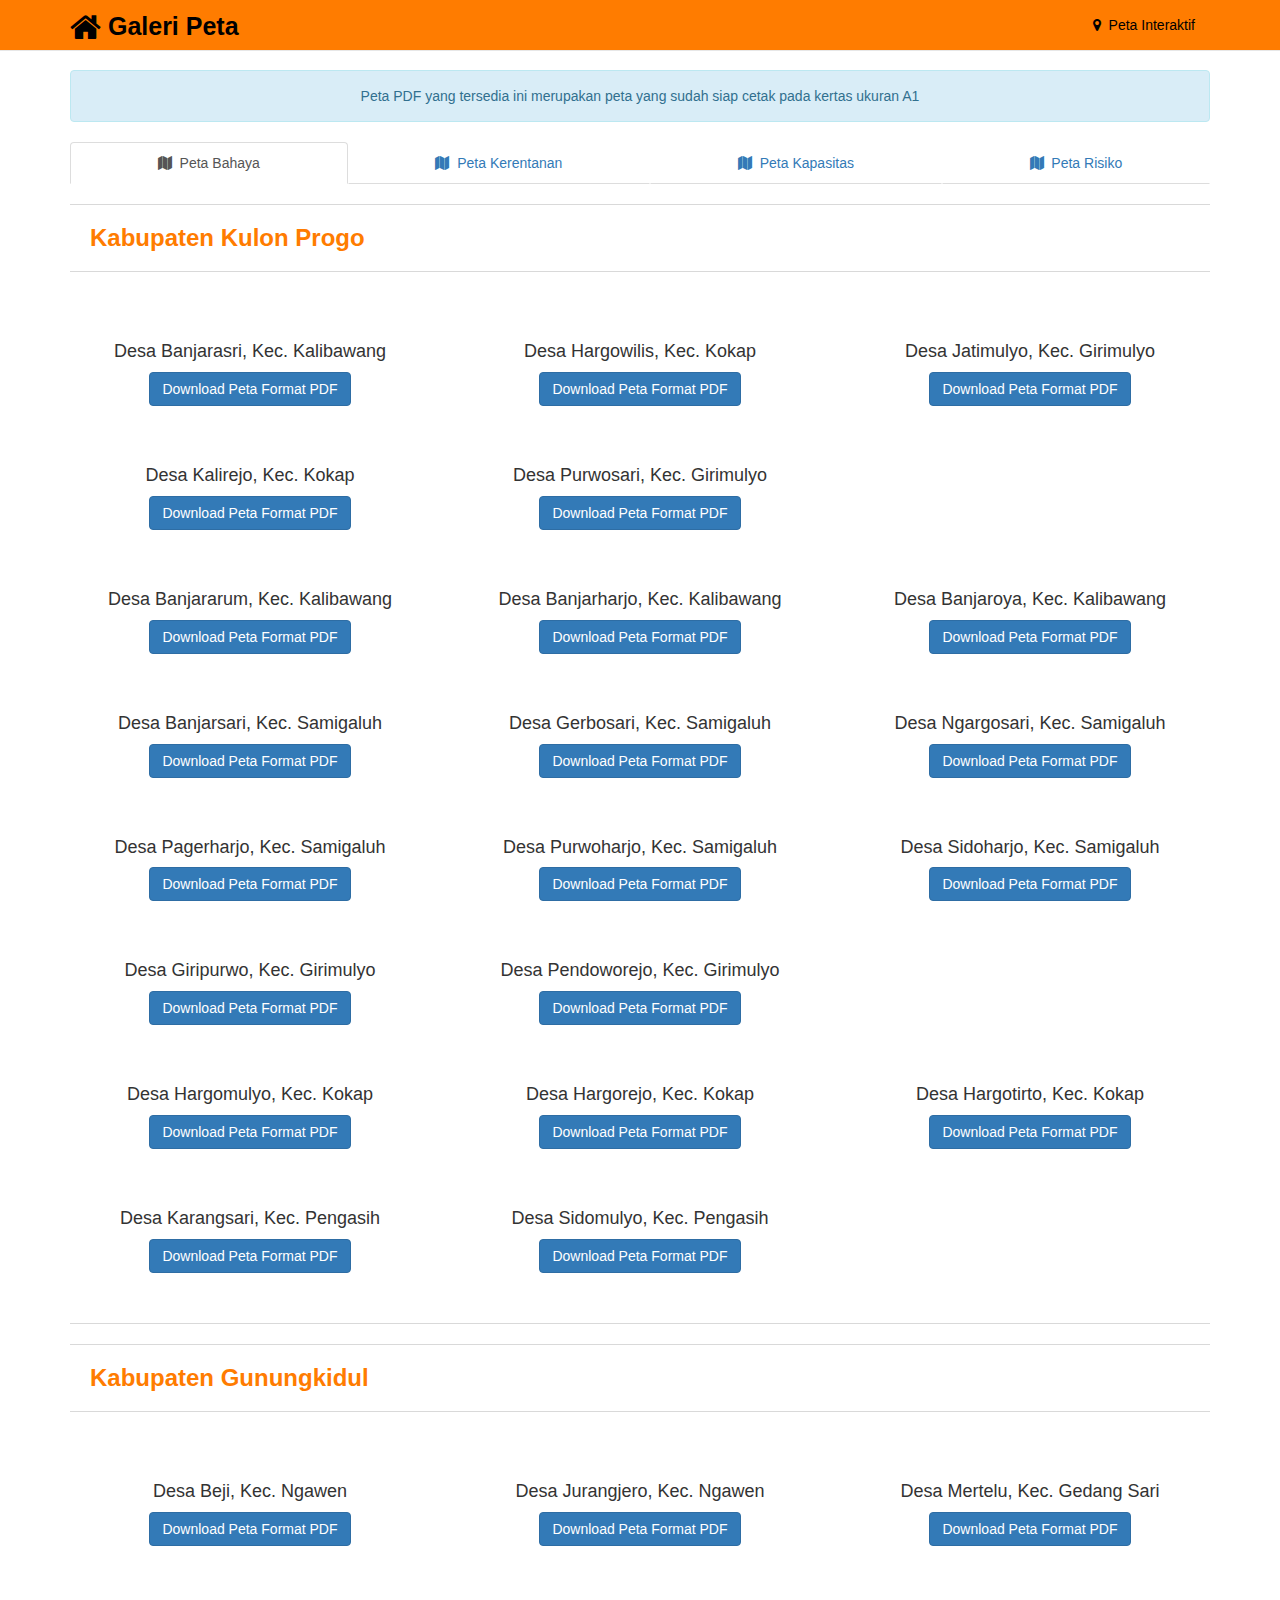
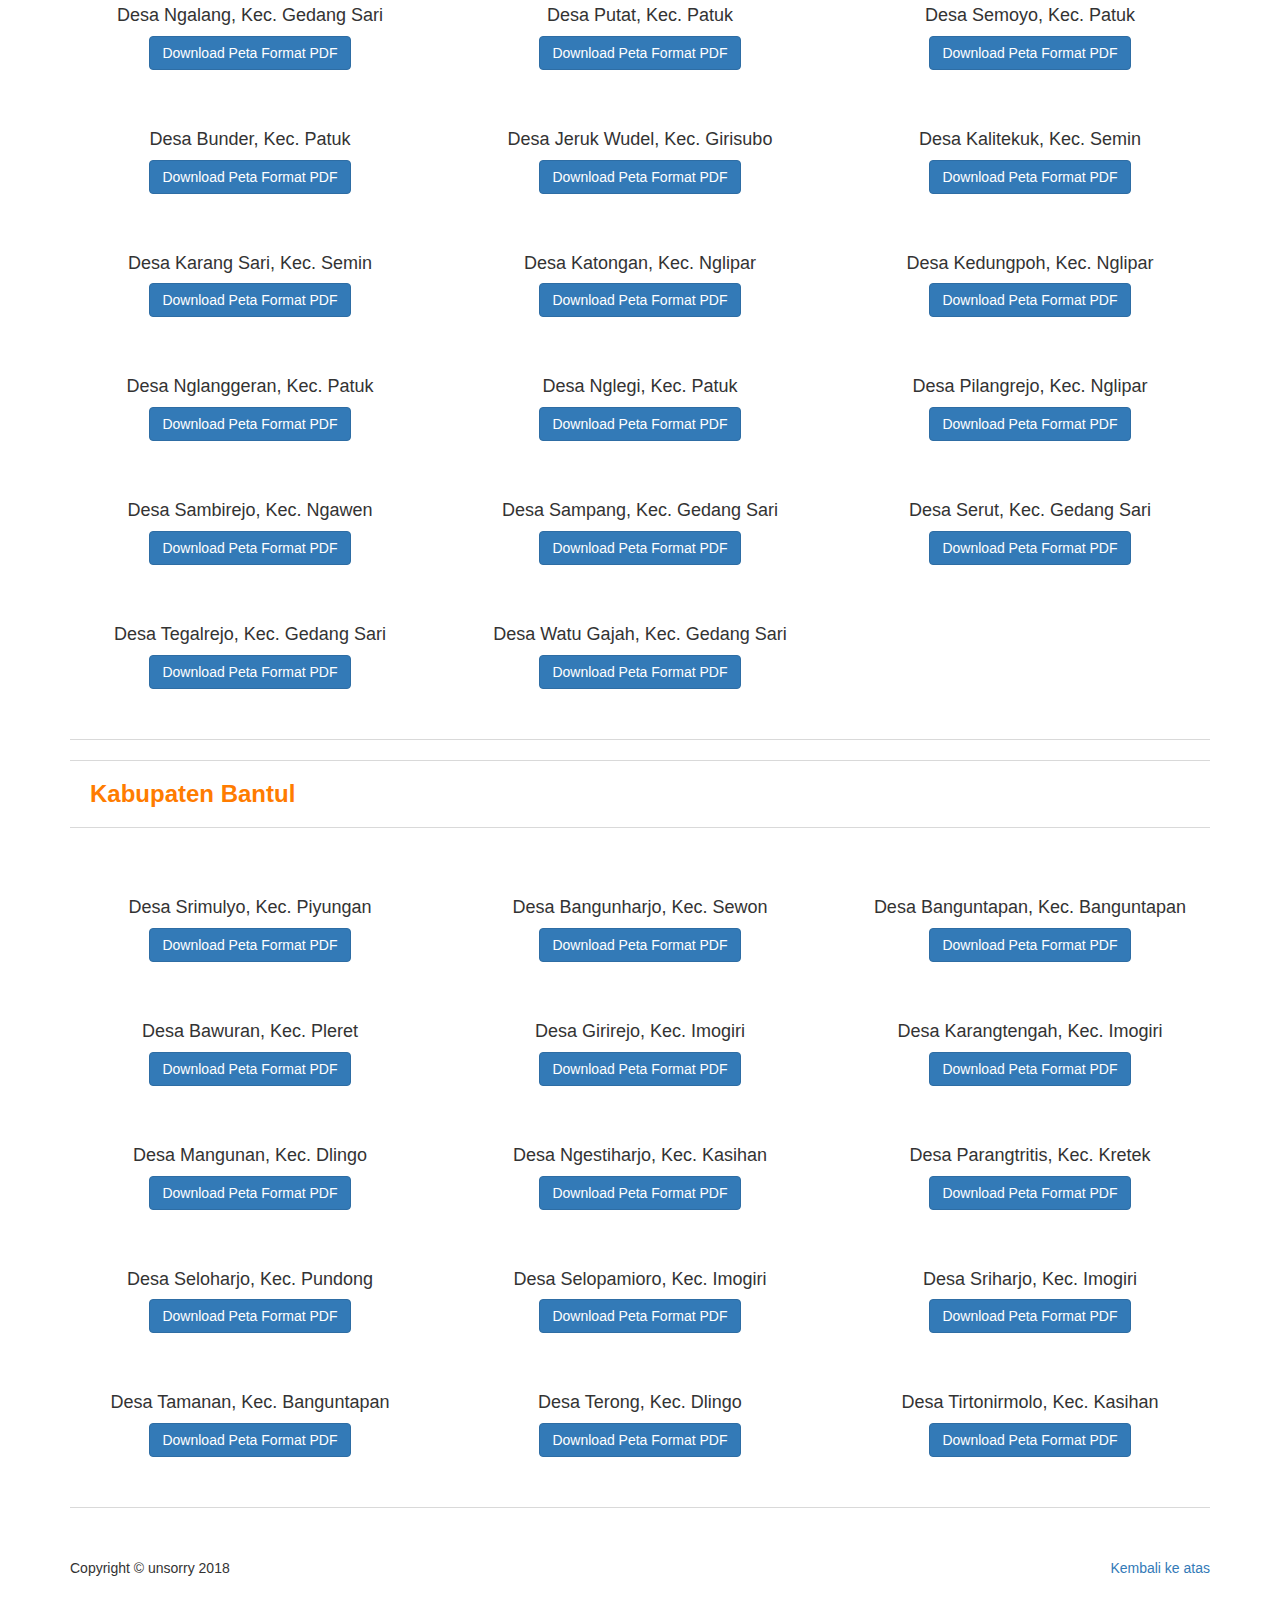
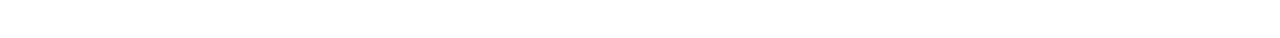
==== downloadpeta/index.html @ b8cd639b "Web Map Kajian Risiko Bencana (KRB) Tanah Longsor DIY" ====
<!DOCTYPE html>
<html lang="en">

<head>

    <meta charset="utf-8">
    <meta http-equiv="X-UA-Compatible" content="IE=edge">
    <meta name="viewport" content="width=device-width, initial-scale=1">
    <meta name="description" content="">
    <meta name="author" content="">

    <title>Kajian Risiko Bencana</title>

    <!-- Bootstrap Core CSS -->
    <link href="../assets/bootstrap/3.3.5/css/bootstrap.css" rel="stylesheet">

    <!-- Custom CSS -->
    <link href="css/3-col-portfolio.css" rel="stylesheet">
	<link rel="icon" type="image/x-icon" href="../assets/img/favbpbddiy.png">
	<link rel="stylesheet" href="https://maxcdn.bootstrapcdn.com/font-awesome/4.7.0/css/font-awesome.min.css">
	
	<!-- jQuery -->
    <script src="js/jquery.js"></script>
    <!-- Google Analytics -->
    <script src="../assets/js/gtag.js"></script>

</head>

<body>

    <!-- Navigation -->
    <div class="navbar navbar-default navbar-fixed-top" role="navigation">
        <div class="container">
            <!-- Brand and toggle get grouped for better mobile display -->
            <div class="navbar-header">
                <div class="navbar-icon-container">
                    <a href="#" class="navbar-icon pull-right visible-xs" id="nav-btn"><i class="fa fa-bars fa-lg black"></i></a>
                </div>
                <a class="navbar-brand" href="#" style="color: #000;"><i class="fa fa-home fa-lg black"></i> Galeri Peta</a>
            </div>
			<div class="navbar-collapse collapse navbar-right">
				<ul class="nav navbar-nav">
					<li><a href="../" data-toggle="collapse" data-target=".navbar-collapse.in" id="webgis-btn"><i class="fa fa-map-marker"></i>&nbsp;&nbsp;Peta Interaktif</a></li>
				</ul>
			</div>
        </div>
        <!-- /.container -->
    </div>

    <!-- Page Content -->
    <div class="container marketing">
        <div class="alert alert-info text-center">Peta PDF yang tersedia ini merupakan peta yang sudah siap cetak pada kertas ukuran A1</div>
    	<ul class="nav nav-tabs nav-justified" id="petaTabs">
            <li class="active"><a href="#petabahaya" data-toggle="tab"><i class="fa fa-map"></i>&nbsp;&nbsp;Peta Bahaya</a></li>
    		<li><a href="#petakerentanan" data-toggle="tab"><i class="fa fa-map"></i>&nbsp;&nbsp;Peta Kerentanan</a></li>
    		<li><a href="#petakapasitas" data-toggle="tab"><i class="fa fa-map"></i>&nbsp;&nbsp;Peta Kapasitas</a></li>
            <li><a href="#petarisiko" data-toggle="tab"><i class="fa fa-map"></i>&nbsp;&nbsp;Peta Risiko</a></li>
        </ul>
	<div class="tab-content" id="petaTabsContent">
      <!-- Halaman Download Peta Bahaya -->
      <div class="tab-pane fade active in" id="petabahaya">
		<hr>
		<div>
		<p><h3><b><font style="color:#ff7c00">&nbsp;&nbsp;&nbsp;Kabupaten Kulon Progo</font></b></h3></p>
		</div><hr><br>
        <!-- Projects Row 1 -->
        <div class="row">
            <div class="col-lg-4">
                <img class="img-square" src="https://krblongsordiy.000webhostapp.com/downloadpeta/bahaya/tumb/Bahaya-Longsor-Banjarasri-KP.jpg" alt="">
                <h4>Desa Banjarasri, Kec. Kalibawang</h4>
                <p><a class="btn btn-primary" href="https://krblongsordiy.000webhostapp.com/downloadpeta/bahaya/pdf/Bahaya-Longsor-Banjarasri-KP.pdf" download="Bahaya-Longsor-Banjarasri-KP.pdf" role="button" target="_blank">Download Peta Format PDF</a></p>
            </div>
            <div class="col-lg-4">
                <img class="img-square" src="https://krblongsordiy.000webhostapp.com/downloadpeta/bahaya/tumb/Bahaya-Longsor-Hargowilis-KP.jpg" alt="">
                <h4>Desa Hargowilis, Kec. Kokap</h4>
                <p><a class="btn btn-primary" href="https://krblongsordiy.000webhostapp.com/downloadpeta/bahaya/pdf/Bahaya-Longsor-Hargowilis-KP.pdf" download="Bahaya-Longsor-Hargowilis-KP.pdf" role="button" target="_blank">Download Peta Format PDF</a></p>
            </div>
            <div class="col-lg-4">
                <img class="img-square" src="https://krblongsordiy.000webhostapp.com/downloadpeta/bahaya/tumb/Bahaya-Longsor-Jatimulyo-KP.jpg" alt="">
                <h4>Desa Jatimulyo, Kec. Girimulyo</h4>
                <p><a class="btn btn-primary" href="https://krblongsordiy.000webhostapp.com/downloadpeta/bahaya/pdf/Bahaya-Longsor-Jatimulyo-KP.pdf" download="Bahaya-Longsor-Jatimulyo-KP.pdf" role="button" target="_blank">Download Peta Format PDF</a></p>
            </div>
        </div>
        <!-- /.row -->
        <!-- Projects Row 1 -->
        <div class="row">
            <div class="col-lg-4">
                <img class="img-square" src="https://krblongsordiy.000webhostapp.com/downloadpeta/bahaya/tumb/Bahaya-Longsor-Kalirejo-KP.jpg" alt="">
                <h4>Desa Kalirejo, Kec. Kokap</h4>
                <p><a class="btn btn-primary" href="https://krblongsordiy.000webhostapp.com/downloadpeta/bahaya/pdf/Bahaya-Longsor-Kalirejo-KP.pdf" download="Bahaya-Longsor-Kalirejo-KP.pdf" role="button" target="_blank">Download Peta Format PDF</a></p>
            </div>
            <div class="col-lg-4">
                <img class="img-square" src="https://krblongsordiy.000webhostapp.com/downloadpeta/bahaya/tumb/Bahaya-Longsor-Purwosari-KP.jpg" alt="">
                <h4>Desa Purwosari, Kec. Girimulyo</h4>
                <p><a class="btn btn-primary" href="https://krblongsordiy.000webhostapp.com/downloadpeta/bahaya/pdf/Bahaya-Longsor-Purwosari-KP.pdf" download="Bahaya-Longsor-Purwosari-KP.pdf" role="button" target="_blank">Download Peta Format PDF</a></p>
            </div>
        </div>
        <!-- /.row -->
        <!-- Projects Row 1 -->
        <div class="row">
            <div class="col-lg-4">
                <img class="img-square" src="https://krblongsordiy.000webhostapp.com/downloadpeta/bahaya/tumb/Bahaya-Longsor-Banjararum-KP.jpg" alt="">
                <h4>Desa Banjararum, Kec. Kalibawang</h4>
                <p><a class="btn btn-primary" href="https://krblongsordiy.000webhostapp.com/downloadpeta/bahaya/pdf/Bahaya-Longsor-Banjararum-KP.pdf" download="Bahaya-Longsor-Banjararum-KP.pdf" role="button" target="_blank">Download Peta Format PDF</a></p>
            </div>
            <div class="col-lg-4">
                <img class="img-square" src="https://krblongsordiy.000webhostapp.com/downloadpeta/bahaya/tumb/Bahaya-Longsor-Banjarharjo-KP.jpg" alt="">
                <h4>Desa Banjarharjo, Kec. Kalibawang</h4>
                <p><a class="btn btn-primary" href="https://krblongsordiy.000webhostapp.com/downloadpeta/bahaya/pdf/Bahaya-Longsor-Banjarharjo-KP.pdf" download="Bahaya-Longsor-Banjarharjo-KP.pdf" role="button" target="_blank">Download Peta Format PDF</a></p>
            </div>
            <div class="col-lg-4">
                <img class="img-square" src="https://krblongsordiy.000webhostapp.com/downloadpeta/bahaya/tumb/Bahaya-Longsor-Banjaroya-KP.jpg" alt="">
                <h4>Desa Banjaroya, Kec. Kalibawang</h4>
                <p><a class="btn btn-primary" href="https://krblongsordiy.000webhostapp.com/downloadpeta/bahaya/pdf/Bahaya-Longsor-Banjaroya-KP.pdf" download="Bahaya-Longsor-Banjaroya-KP.pdf" role="button" target="_blank">Download Peta Format PDF</a></p>
            </div>
        </div>
        <!-- /.row -->

        <!-- Projects Row 2 -->
        <div class="row">
            <div class="col-lg-4">
                <img class="img-square" src="https://krblongsordiy.000webhostapp.com/downloadpeta/bahaya/tumb/Bahaya-Longsor-Banjarsari-KP.jpg" alt="">
                <h4>Desa Banjarsari, Kec. Samigaluh</h4>
                <p><a class="btn btn-primary" href="https://krblongsordiy.000webhostapp.com/downloadpeta/bahaya/pdf/Bahaya-Longsor-Banjarsari-KP.pdf" download="Bahaya-Longsor-Banjarsari-KP.pdf" role="button" target="_blank">Download Peta Format PDF</a></p>
            </div>
            <div class="col-lg-4">
                <img class="img-square" src="https://krblongsordiy.000webhostapp.com/downloadpeta/bahaya/tumb/Bahaya-Longsor-Gerbosari-KP.jpg" alt="">
                <h4>Desa Gerbosari, Kec. Samigaluh</h4>
                <p><a class="btn btn-primary" href="https://krblongsordiy.000webhostapp.com/downloadpeta/bahaya/pdf/Bahaya-Longsor-Gerbosari-KP.pdf" download="Bahaya-Longsor-Gerbosari-KP.pdf" role="button" target="_blank">Download Peta Format PDF</a></p>
            </div>
            <div class="col-lg-4">
                <img class="img-square" src="https://krblongsordiy.000webhostapp.com/downloadpeta/bahaya/tumb/Bahaya-Longsor-Ngargosari-KP.jpg" alt="">
                <h4>Desa Ngargosari, Kec. Samigaluh</h4>
                <p><a class="btn btn-primary" href="https://krblongsordiy.000webhostapp.com/downloadpeta/bahaya/pdf/Bahaya-Longsor-Ngargosari-KP.pdf" download="Bahaya-Longsor-Ngargosari-KP.pdf" role="button" target="_blank">Download Peta Format PDF</a></p>
            </div>
        </div>

        <!-- Projects Row 3 -->
        <div class="row">
            <div class="col-lg-4">
                <img class="img-square" src="https://krblongsordiy.000webhostapp.com/downloadpeta/bahaya/tumb/Bahaya-Longsor-Pagerharjo-KP.jpg" alt="">
                <h4>Desa Pagerharjo, Kec. Samigaluh</h4>
                <p><a class="btn btn-primary" href="https://krblongsordiy.000webhostapp.com/downloadpeta/bahaya/pdf/Bahaya-Longsor-Pagerharjo-KP.pdf" download="Bahaya-Longsor-Pagerharjo-KP.pdf" role="button" target="_blank">Download Peta Format PDF</a></p>
            </div>
			<div class="col-lg-4">
                <img class="img-square" src="https://krblongsordiy.000webhostapp.com/downloadpeta/bahaya/tumb/Bahaya-Longsor-Purwoharjo-KP.jpg" alt="">
                <h4>Desa Purwoharjo, Kec. Samigaluh</h4>
                <p><a class="btn btn-primary" href="https://krblongsordiy.000webhostapp.com/downloadpeta/bahaya/pdf/Bahaya-Longsor-Purwoharjo-KP.pdf" download="Bahaya-Longsor-Purwoharjo-KP.pdf" role="button" target="_blank">Download Peta Format PDF</a></p>
            </div>
			<div class="col-lg-4">
                <img class="img-square" src="https://krblongsordiy.000webhostapp.com/downloadpeta/bahaya/tumb/Bahaya-Longsor-Sidoharjo-KP.jpg" alt="">
                <h4>Desa Sidoharjo, Kec. Samigaluh</h4>
                <p><a class="btn btn-primary" href="https://krblongsordiy.000webhostapp.com/downloadpeta/bahaya/pdf/Bahaya-Longsor-Sidoharjo-KP.pdf" download="Bahaya-Longsor-Sidoharjo-KP.pdf" role="button" target="_blank">Download Peta Format PDF</a></p>
            </div>
        </div>
        <!-- /.row -->
		
		<!-- Projects Row 4 -->
        <div class="row">
            <div class="col-lg-4">
                <img class="img-square" src="https://krblongsordiy.000webhostapp.com/downloadpeta/bahaya/tumb/Bahaya-Longsor-Giripurwo-KP.jpg" alt="">
                <h4>Desa Giripurwo, Kec. Girimulyo</h4>
                <p><a class="btn btn-primary" href="https://krblongsordiy.000webhostapp.com/downloadpeta/bahaya/pdf/Bahaya-Longsor-Giripurwo-KP.pdf" download="Bahaya-Longsor-Giripurwo-KP.pdf" role="button" target="_blank">Download Peta Format PDF</a></p>
            </div>
			<div class="col-lg-4">
                <img class="img-square" src="https://krblongsordiy.000webhostapp.com/downloadpeta/bahaya/tumb/Bahaya-Longsor-Pendoworejo-KP.jpg" alt="">
                <h4>Desa Pendoworejo, Kec. Girimulyo</h4>
                <p><a class="btn btn-primary" href="https://krblongsordiy.000webhostapp.com/downloadpeta/bahaya/pdf/Bahaya-Longsor-Pendoworejo-KP.pdf" download="Bahaya-Longsor-Pendoworejo-KP.pdf" role="button" target="_blank">Download Peta Format PDF</a></p>
            </div>
        </div>
        <!-- /.row -->

        <!-- Projects Row 3 -->
        <div class="row">
            <div class="col-lg-4">
                <img class="img-square" src="https://krblongsordiy.000webhostapp.com/downloadpeta/bahaya/tumb/Bahaya-Longsor-Hargomulyo-KP.jpg" alt="">
                <h4>Desa Hargomulyo, Kec. Kokap</h4>
                <p><a class="btn btn-primary" href="https://krblongsordiy.000webhostapp.com/downloadpeta/bahaya/pdf/Bahaya-Longsor-Hargomulyo-KP.pdf" download="Bahaya-Longsor-Hargomulyo-KP.pdf" role="button" target="_blank">Download Peta Format PDF</a></p>
            </div>
            <div class="col-lg-4">
                <img class="img-square" src="https://krblongsordiy.000webhostapp.com/downloadpeta/bahaya/tumb/Bahaya-Longsor-Hargorejo-KP.jpg" alt="">
                <h4>Desa Hargorejo, Kec. Kokap</h4>
                <p><a class="btn btn-primary" href="https://krblongsordiy.000webhostapp.com/downloadpeta/bahaya/pdf/Bahaya-Longsor-Hargorejo-KP.pdf" download="Bahaya-Longsor-Hargorejo-KP.pdf" role="button" target="_blank">Download Peta Format PDF</a></p>
            </div>
            <div class="col-lg-4">
                <img class="img-square" src="https://krblongsordiy.000webhostapp.com/downloadpeta/bahaya/tumb/Bahaya-Longsor-Hargotirto-KP.jpg" alt="">
                <h4>Desa Hargotirto, Kec. Kokap</h4>
                <p><a class="btn btn-primary" href="https://krblongsordiy.000webhostapp.com/downloadpeta/bahaya/pdf/Bahaya-Longsor-Hargotirto-KP.pdf" download="Bahaya-Longsor-Hargotirto-KP.pdf" role="button" target="_blank">Download Peta Format PDF</a></p>
            </div>
        </div>
        <!-- /.row -->

        <!-- Projects Row 3 -->
        <div class="row">
            <div class="col-lg-4">
                <img class="img-square" src="https://krblongsordiy.000webhostapp.com/downloadpeta/bahaya/tumb/Bahaya-Longsor-Karangsari-KP.jpg" alt="">
                <h4>Desa Karangsari, Kec. Pengasih</h4>
                <p><a class="btn btn-primary" href="https://krblongsordiy.000webhostapp.com/downloadpeta/bahaya/pdf/Bahaya-Longsor-Karangsari-KP.pdf" download="Bahaya-Longsor-Karangsari-KP.pdf" role="button" target="_blank">Download Peta Format PDF</a></p>
            </div>
            <div class="col-lg-4">
                <img class="img-square" src="https://krblongsordiy.000webhostapp.com/downloadpeta/bahaya/tumb/Bahaya-Longsor-Sidomulyo-KP.jpg" alt="">
                <h4>Desa Sidomulyo, Kec. Pengasih</h4>
                <p><a class="btn btn-primary" href="https://krblongsordiy.000webhostapp.com/downloadpeta/bahaya/pdf/Bahaya-Longsor-Sidomulyo-KP.pdf" download="Bahaya-Longsor-Sidomulyo-KP.pdf" role="button" target="_blank">Download Peta Format PDF</a></p>
            </div>
        </div>
        <!-- /.row -->

		<hr><hr>
		<div>
		<p><h3><b><font style="color:#ff7c00">&nbsp;&nbsp;&nbsp;Kabupaten Gunungkidul</font></b></h3></p>
		</div><hr><br>
		<!-- Projects Row 1 -->
        <div class="row">
            <div class="col-lg-4">
                <img class="img-square" src="https://krblongsordiy.000webhostapp.com/downloadpeta/bahaya/tumb/Bahaya-Longsor-Beji-GK.jpg" alt="">
                <h4>Desa Beji, Kec. Ngawen</h4>
                <p><a class="btn btn-primary" href="https://krblongsordiy.000webhostapp.com/downloadpeta/bahaya/pdf/Bahaya-Longsor-Beji-GK.pdf" download="Bahaya-Longsor-Beji-GK.pdf" role="button" target="_blank">Download Peta Format PDF</a></p>
            </div>
			<div class="col-lg-4">
                <img class="img-square" src="https://krblongsordiy.000webhostapp.com/downloadpeta/bahaya/tumb/Bahaya-Longsor-Jurangjero-GK.jpg" alt="">
                <h4>Desa Jurangjero, Kec. Ngawen</h4>
                <p><a class="btn btn-primary" href="https://krblongsordiy.000webhostapp.com/downloadpeta/bahaya/pdf/Bahaya-Longsor-Jurangjero-GK.pdf" download="Bahaya-Longsor-Jurangjero-GK.pdf" role="button" target="_blank">Download Peta Format PDF</a></p>
            </div>
            <div class="col-lg-4">
                <img class="img-square" src="https://krblongsordiy.000webhostapp.com/downloadpeta/bahaya/tumb/Bahaya-Longsor-Mertelu-GK.jpg" alt="">
                <h4>Desa Mertelu, Kec. Gedang Sari</h4>
                <p><a class="btn btn-primary" href="https://krblongsordiy.000webhostapp.com/downloadpeta/bahaya/pdf/Bahaya-Longsor-Mertelu-GK.pdf" download="Bahaya-Longsor-Mertelu-GK.pdf" role="button" target="_blank">Download Peta Format PDF</a></p>
            </div>
        </div>
        <!-- /.row -->
		
		<!-- Projects Row 2 -->
        <div class="row">
            <div class="col-lg-4">
                <img class="img-square" src="https://krblongsordiy.000webhostapp.com/downloadpeta/bahaya/tumb/Bahaya-Longsor-Ngalang-GK.jpg" alt="">
                <h4>Desa Ngalang, Kec. Gedang Sari</h4>
                <p><a class="btn btn-primary" href="https://krblongsordiy.000webhostapp.com/downloadpeta/bahaya/pdf/Bahaya-Longsor-Ngalang-GK.pdf" download="Bahaya-Longsor-Ngalang-GK.pdf" role="button" target="_blank">Download Peta Format PDF</a></p>
            </div>
			<div class="col-lg-4">
                <img class="img-square" src="https://krblongsordiy.000webhostapp.com/downloadpeta/bahaya/tumb/Bahaya-Longsor-Putat-GK.jpg" alt="">
                <h4>Desa Putat, Kec. Patuk</h4>
                <p><a class="btn btn-primary" href="https://krblongsordiy.000webhostapp.com/downloadpeta/bahaya/pdf/Bahaya-Longsor-Putat-GK.pdf" download="Bahaya-Longsor-Putat-GK.pdf" role="button" target="_blank">Download Peta Format PDF</a></p>
            </div>
            <div class="col-lg-4">
                <img class="img-square" src="https://krblongsordiy.000webhostapp.com/downloadpeta/bahaya/tumb/Bahaya-Longsor-Semoyo-GK.jpg" alt="">
                <h4>Desa Semoyo, Kec. Patuk</h4>
                <p><a class="btn btn-primary" href="https://krblongsordiy.000webhostapp.com/downloadpeta/bahaya/pdf/Bahaya-Longsor-Semoyo-GK.pdf" download="Bahaya-Longsor-Semoyo-GK.pdf" role="button" target="_blank">Download Peta Format PDF</a></p>
            </div>
        </div>
        <!-- /.row -->

        <!-- Projects Row 2 -->
        <div class="row">
            <div class="col-lg-4">
                <img class="img-square" src="https://krblongsordiy.000webhostapp.com/downloadpeta/bahaya/tumb/Bahaya-Longsor-Bunder-GK.jpg" alt="">
                <h4>Desa Bunder, Kec. Patuk</h4>
                <p><a class="btn btn-primary" href="https://krblongsordiy.000webhostapp.com/downloadpeta/bahaya/pdf/Bahaya-Longsor-Bunder-GK.pdf" download="Bahaya-Longsor-Bunder-GK.pdf" role="button" target="_blank">Download Peta Format PDF</a></p>
            </div>
            <div class="col-lg-4">
                <img class="img-square" src="https://krblongsordiy.000webhostapp.com/downloadpeta/bahaya/tumb/Bahaya-Longsor-Jeruk-Wudel-GK.jpg" alt="">
                <h4>Desa Jeruk Wudel, Kec. Girisubo</h4>
                <p><a class="btn btn-primary" href="https://krblongsordiy.000webhostapp.com/downloadpeta/bahaya/pdf/Bahaya-Longsor-Jeruk-Wudel-GK.pdf" download="Bahaya-Longsor-Jeruk-Wudel-GK.pdf" role="button" target="_blank">Download Peta Format PDF</a></p>
            </div>
            <div class="col-lg-4">
                <img class="img-square" src="https://krblongsordiy.000webhostapp.com/downloadpeta/bahaya/tumb/Bahaya-Longsor-Kalitekuk-GK.jpg" alt="">
                <h4>Desa Kalitekuk, Kec. Semin</h4>
                <p><a class="btn btn-primary" href="https://krblongsordiy.000webhostapp.com/downloadpeta/bahaya/pdf/Bahaya-Longsor-Kalitekuk-GK.pdf" download="Bahaya-Longsor-Kalitekuk-GK.pdf" role="button" target="_blank">Download Peta Format PDF</a></p>
            </div>
        </div>
        <!-- /.row -->
        <!-- Projects Row 2 -->
        <div class="row">
            <div class="col-lg-4">
                <img class="img-square" src="https://krblongsordiy.000webhostapp.com/downloadpeta/bahaya/tumb/Bahaya-Longsor-Karang-Sari-GK.jpg" alt="">
                <h4>Desa Karang Sari, Kec. Semin</h4>
                <p><a class="btn btn-primary" href="https://krblongsordiy.000webhostapp.com/downloadpeta/bahaya/pdf/Bahaya-Longsor-Karang-Sari-GK.pdf" download="Bahaya-Longsor-Karang-Sari-GK.pdf" role="button" target="_blank">Download Peta Format PDF</a></p>
            </div>
            <div class="col-lg-4">
                <img class="img-square" src="https://krblongsordiy.000webhostapp.com/downloadpeta/bahaya/tumb/Bahaya-Longsor-Katongan-GK.jpg" alt="">
                <h4>Desa Katongan, Kec. Nglipar</h4>
                <p><a class="btn btn-primary" href="https://krblongsordiy.000webhostapp.com/downloadpeta/bahaya/pdf/Bahaya-Longsor-Katongan-GK.pdf" download="Bahaya-Longsor-Katongan-GK.pdf" role="button" target="_blank">Download Peta Format PDF</a></p>
            </div>
            <div class="col-lg-4">
                <img class="img-square" src="https://krblongsordiy.000webhostapp.com/downloadpeta/bahaya/tumb/Bahaya-Longsor-Kedungpoh-GK.jpg" alt="">
                <h4>Desa Kedungpoh, Kec. Nglipar</h4>
                <p><a class="btn btn-primary" href="https://krblongsordiy.000webhostapp.com/downloadpeta/bahaya/pdf/Bahaya-Longsor-Kedungpoh-GK.pdf" download="Bahaya-Longsor-Kedungpoh-GK.pdf" role="button" target="_blank">Download Peta Format PDF</a></p>
            </div>
        </div>
        <!-- /.row -->
        <!-- Projects Row 2 -->
        <div class="row">
            <div class="col-lg-4">
                <img class="img-square" src="https://krblongsordiy.000webhostapp.com/downloadpeta/bahaya/tumb/Bahaya-Longsor-Nglanggeran-GK.jpg" alt="">
                <h4>Desa Nglanggeran, Kec. Patuk</h4>
                <p><a class="btn btn-primary" href="https://krblongsordiy.000webhostapp.com/downloadpeta/bahaya/pdf/Bahaya-Longsor-Nglanggeran-GK.pdf" download="Bahaya-Longsor-Nglanggeran-GK.pdf" role="button" target="_blank">Download Peta Format PDF</a></p>
            </div>
            <div class="col-lg-4">
                <img class="img-square" src="https://krblongsordiy.000webhostapp.com/downloadpeta/bahaya/tumb/Bahaya-Longsor-Nglegi-GK.jpg" alt="">
                <h4>Desa Nglegi, Kec. Patuk</h4>
                <p><a class="btn btn-primary" href="https://krblongsordiy.000webhostapp.com/downloadpeta/bahaya/pdf/Bahaya-Longsor-Nglegi-GK.pdf" download="Bahaya-Longsor-Nglegi-GK.pdf" role="button" target="_blank">Download Peta Format PDF</a></p>
            </div>
            <div class="col-lg-4">
                <img class="img-square" src="https://krblongsordiy.000webhostapp.com/downloadpeta/bahaya/tumb/Bahaya-Longsor-Pilangrejo-GK.jpg" alt="">
                <h4>Desa Pilangrejo, Kec. Nglipar</h4>
                <p><a class="btn btn-primary" href="https://krblongsordiy.000webhostapp.com/downloadpeta/bahaya/pdf/Bahaya-Longsor-Pilangrejo-GK.pdf" download="Bahaya-Longsor-Pilangrejo-GK.pdf" role="button" target="_blank">Download Peta Format PDF</a></p>
            </div>
        </div>
        <!-- /.row -->
        <!-- Projects Row 2 -->
        <div class="row">
            <div class="col-lg-4">
                <img class="img-square" src="https://krblongsordiy.000webhostapp.com/downloadpeta/bahaya/tumb/Bahaya-Longsor-Sambirejo-GK.jpg" alt="">
                <h4>Desa Sambirejo, Kec. Ngawen</h4>
                <p><a class="btn btn-primary" href="https://krblongsordiy.000webhostapp.com/downloadpeta/bahaya/pdf/Bahaya-Longsor-Sambirejo-GK.pdf" download="Bahaya-Longsor-Sambirejo-GK.pdf" role="button" target="_blank">Download Peta Format PDF</a></p>
            </div>
            <div class="col-lg-4">
                <img class="img-square" src="https://krblongsordiy.000webhostapp.com/downloadpeta/bahaya/tumb/Bahaya-Longsor-Sampang-GK.jpg" alt="">
                <h4>Desa Sampang, Kec. Gedang Sari</h4>
                <p><a class="btn btn-primary" href="https://krblongsordiy.000webhostapp.com/downloadpeta/bahaya/pdf/Bahaya-Longsor-Sampang-GK.pdf" download="Bahaya-Longsor-Sampang-GK.pdf" role="button" target="_blank">Download Peta Format PDF</a></p>
            </div>
            <div class="col-lg-4">
                <img class="img-square" src="https://krblongsordiy.000webhostapp.com/downloadpeta/bahaya/tumb/Bahaya-Longsor-Serut-GK.jpg" alt="">
                <h4>Desa Serut, Kec. Gedang Sari</h4>
                <p><a class="btn btn-primary" href="https://krblongsordiy.000webhostapp.com/downloadpeta/bahaya/pdf/Bahaya-Longsor-Serut-GK.pdf" download="Bahaya-Longsor-Serut-GK.pdf" role="button" target="_blank">Download Peta Format PDF</a></p>
            </div>
        </div>
        <!-- /.row -->
        <!-- Projects Row 2 -->
        <div class="row">
            <div class="col-lg-4">
                <img class="img-square" src="https://krblongsordiy.000webhostapp.com/downloadpeta/bahaya/tumb/Bahaya-Longsor-Tegalrejo-GK.jpg" alt="">
                <h4>Desa Tegalrejo, Kec. Gedang Sari</h4>
                <p><a class="btn btn-primary" href="https://krblongsordiy.000webhostapp.com/downloadpeta/bahaya/pdf/Bahaya-Longsor-Tegalrejo-GK.pdf" download="Bahaya-Longsor-Tegalrejo-GK.pdf" role="button" target="_blank">Download Peta Format PDF</a></p>
            </div>
            <div class="col-lg-4">
                <img class="img-square" src="https://krblongsordiy.000webhostapp.com/downloadpeta/bahaya/tumb/Bahaya-Longsor-Watu-Gajah-GK.jpg" alt="">
                <h4>Desa Watu Gajah, Kec. Gedang Sari</h4>
                <p><a class="btn btn-primary" href="https://krblongsordiy.000webhostapp.com/downloadpeta/bahaya/pdf/Bahaya-Longsor-Watu-Gajah-GK.pdf" download="Bahaya-Longsor-Watu-Gajah-GK.pdf" role="button" target="_blank">Download Peta Format PDF</a></p>
            </div>
        </div>
        <!-- /.row -->

		<hr><hr>
		<div>
		<p><h3><b><font style="color:#ff7c00">&nbsp;&nbsp;&nbsp;Kabupaten Bantul</font></b></h3></p>
		</div><hr><br>
		<!-- Projects Row 1 -->
        <div class="row">
			<div class="col-lg-4">
                <img class="img-square" src="https://krblongsordiy.000webhostapp.com/downloadpeta/bahaya/tumb/Bahaya-Longsor-Srimulyo-BTL.jpg" alt="">
                <h4>Desa Srimulyo, Kec. Piyungan</h4>
                <p><a class="btn btn-primary" href="https://krblongsordiy.000webhostapp.com/downloadpeta/bahaya/pdf/Bahaya-Longsor-Srimulyo-BTL.pdf" download="Bahaya-Longsor-Srimulyo-BTL.pdf" role="button" target="_blank">Download Peta Format PDF</a></p>
            </div>
            <div class="col-lg-4">
                <img class="img-square" src="https://krblongsordiy.000webhostapp.com/downloadpeta/bahaya/tumb/Bahaya-Longsor-Bangunharjo-BTL.jpg" alt="">
                <h4>Desa Bangunharjo, Kec. Sewon</h4>
                <p><a class="btn btn-primary" href="https://krblongsordiy.000webhostapp.com/downloadpeta/bahaya/pdf/Bahaya-Longsor-Bangunharjo-BTL.pdf" download="Bahaya-Longsor-Bangunharjo-BTL.pdf" role="button" target="_blank">Download Peta Format PDF</a></p>
            </div>
            <div class="col-lg-4">
                <img class="img-square" src="https://krblongsordiy.000webhostapp.com/downloadpeta/bahaya/tumb/Bahaya-Longsor-Banguntapan-BTL.jpg" alt="">
                <h4>Desa Banguntapan, Kec. Banguntapan</h4>
                <p><a class="btn btn-primary" href="https://krblongsordiy.000webhostapp.com/downloadpeta/bahaya/pdf/Bahaya-Longsor-Banguntapan-BTL.pdf" download="Bahaya-Longsor-Banguntapan-BTL.pdf" role="button" target="_blank">Download Peta Format PDF</a></p>
            </div>
		</div>
        <!-- /.row -->
        <!-- Projects Row 1 -->
        <div class="row">
            <div class="col-lg-4">
                <img class="img-square" src="https://krblongsordiy.000webhostapp.com/downloadpeta/bahaya/tumb/Bahaya-Longsor-Bawuran-BTL.jpg" alt="">
                <h4>Desa Bawuran, Kec. Pleret</h4>
                <p><a class="btn btn-primary" href="https://krblongsordiy.000webhostapp.com/downloadpeta/bahaya/pdf/Bahaya-Longsor-Bawuran-BTL.pdf" download="Bahaya-Longsor-Bawuran-BTL.pdf" role="button" target="_blank">Download Peta Format PDF</a></p>
            </div>
            <div class="col-lg-4">
                <img class="img-square" src="https://krblongsordiy.000webhostapp.com/downloadpeta/bahaya/tumb/Bahaya-Longsor-Girirejo-BTL.jpg" alt="">
                <h4>Desa Girirejo, Kec. Imogiri</h4>
                <p><a class="btn btn-primary" href="https://krblongsordiy.000webhostapp.com/downloadpeta/bahaya/pdf/Bahaya-Longsor-Girirejo-BTL.pdf" download="Bahaya-Longsor-Girirejo-BTL.pdf" role="button" target="_blank">Download Peta Format PDF</a></p>
            </div>
            <div class="col-lg-4">
                <img class="img-square" src="https://krblongsordiy.000webhostapp.com/downloadpeta/bahaya/tumb/Bahaya-Longsor-Karangtengah-BTL.jpg" alt="">
                <h4>Desa Karangtengah, Kec. Imogiri</h4>
                <p><a class="btn btn-primary" href="https://krblongsordiy.000webhostapp.com/downloadpeta/bahaya/pdf/Bahaya-Longsor-Karangtengah-BTL.pdf" download="Bahaya-Longsor-Karangtengah-BTL.pdf" role="button" target="_blank">Download Peta Format PDF</a></p>
            </div>
        </div>
        <!-- /.row -->
        <!-- Projects Row 1 -->
        <div class="row">
            <div class="col-lg-4">
                <img class="img-square" src="https://krblongsordiy.000webhostapp.com/downloadpeta/bahaya/tumb/Bahaya-Longsor-Mangunan-BTL.jpg" alt="">
                <h4>Desa Mangunan, Kec. Dlingo</h4>
                <p><a class="btn btn-primary" href="https://krblongsordiy.000webhostapp.com/downloadpeta/bahaya/pdf/Bahaya-Longsor-Mangunan-BTL.pdf" download="Bahaya-Longsor-Mangunan-BTL.pdf" role="button" target="_blank">Download Peta Format PDF</a></p>
            </div>
            <div class="col-lg-4">
                <img class="img-square" src="https://krblongsordiy.000webhostapp.com/downloadpeta/bahaya/tumb/Bahaya-Longsor-Ngestiharjo-BTL.jpg" alt="">
                <h4>Desa Ngestiharjo, Kec. Kasihan</h4>
                <p><a class="btn btn-primary" href="https://krblongsordiy.000webhostapp.com/downloadpeta/bahaya/pdf/Bahaya-Longsor-Ngestiharjo-BTL.pdf" download="Bahaya-Longsor-Ngestiharjo-BTL.pdf" role="button" target="_blank">Download Peta Format PDF</a></p>
            </div>
            <div class="col-lg-4">
                <img class="img-square" src="https://krblongsordiy.000webhostapp.com/downloadpeta/bahaya/tumb/Bahaya-Longsor-Parangtritis-BTL.jpg" alt="">
                <h4>Desa Parangtritis, Kec. Kretek</h4>
                <p><a class="btn btn-primary" href="https://krblongsordiy.000webhostapp.com/downloadpeta/bahaya/pdf/Bahaya-Longsor-Parangtritis-BTL.pdf" download="Bahaya-Longsor-Parangtritis-BTL.pdf" role="button" target="_blank">Download Peta Format PDF</a></p>
            </div>
        </div>
        <!-- /.row -->
        <!-- Projects Row 1 -->
        <div class="row">
            <div class="col-lg-4">
                <img class="img-square" src="https://krblongsordiy.000webhostapp.com/downloadpeta/bahaya/tumb/Bahaya-Longsor-Seloharjo-BTL.jpg" alt="">
                <h4>Desa Seloharjo, Kec. Pundong</h4>
                <p><a class="btn btn-primary" href="https://krblongsordiy.000webhostapp.com/downloadpeta/bahaya/pdf/Bahaya-Longsor-Seloharjo-BTL.pdf" download="Bahaya-Longsor-Seloharjo-BTL.pdf" role="button" target="_blank">Download Peta Format PDF</a></p>
            </div>
            <div class="col-lg-4">
                <img class="img-square" src="https://krblongsordiy.000webhostapp.com/downloadpeta/bahaya/tumb/Bahaya-Longsor-Selopamioro-BTL.jpg" alt="">
                <h4>Desa Selopamioro, Kec. Imogiri</h4>
                <p><a class="btn btn-primary" href="https://krblongsordiy.000webhostapp.com/downloadpeta/bahaya/pdf/Bahaya-Longsor-Selopamioro-BTL.pdf" download="Bahaya-Longsor-Selopamioro-BTL.pdf" role="button" target="_blank">Download Peta Format PDF</a></p>
            </div>
            <div class="col-lg-4">
                <img class="img-square" src="https://krblongsordiy.000webhostapp.com/downloadpeta/bahaya/tumb/Bahaya-Longsor-Sriharjo-BTL.jpg" alt="">
                <h4>Desa Sriharjo, Kec. Imogiri</h4>
                <p><a class="btn btn-primary" href="https://krblongsordiy.000webhostapp.com/downloadpeta/bahaya/pdf/Bahaya-Longsor-Sriharjo-BTL.pdf" download="Bahaya-Longsor-Sriharjo-BTL.pdf" role="button" target="_blank">Download Peta Format PDF</a></p>
            </div>
        </div>
        <!-- /.row -->
        <!-- Projects Row 1 -->
        <div class="row">
            <div class="col-lg-4">
                <img class="img-square" src="https://krblongsordiy.000webhostapp.com/downloadpeta/bahaya/tumb/Bahaya-Longsor-Tamanan-BTL.jpg" alt="">
                <h4>Desa Tamanan, Kec. Banguntapan</h4>
                <p><a class="btn btn-primary" href="https://krblongsordiy.000webhostapp.com/downloadpeta/bahaya/pdf/Bahaya-Longsor-Tamanan-BTL.pdf" download="Bahaya-Longsor-Tamanan-BTL.pdf" role="button" target="_blank">Download Peta Format PDF</a></p>
            </div>
            <div class="col-lg-4">
                <img class="img-square" src="https://krblongsordiy.000webhostapp.com/downloadpeta/bahaya/tumb/Bahaya-Longsor-Terong-BTL.jpg" alt="">
                <h4>Desa Terong, Kec. Dlingo</h4>
                <p><a class="btn btn-primary" href="https://krblongsordiy.000webhostapp.com/downloadpeta/bahaya/pdf/Bahaya-Longsor-Terong-BTL.pdf" download="Bahaya-Longsor-Terong-BTL.pdf" role="button" target="_blank">Download Peta Format PDF</a></p>
            </div>
            <div class="col-lg-4">
                <img class="img-square" src="https://krblongsordiy.000webhostapp.com/downloadpeta/bahaya/tumb/Bahaya-Longsor-Tirtonirmolo-BTL.jpg" alt="">
                <h4>Desa Tirtonirmolo, Kec. Kasihan</h4>
                <p><a class="btn btn-primary" href="https://krblongsordiy.000webhostapp.com/downloadpeta/bahaya/pdf/Bahaya-Longsor-Tirtonirmolo-BTL.pdf" download="Bahaya-Longsor-Tirtonirmolo-BTL.pdf" role="button" target="_blank">Download Peta Format PDF</a></p>
            </div>
        </div>
        <!-- /.row -->
	  </div>
	  
      <!-- Halaman Download Peta Kerentanan -->
	  <div class="tab-pane fade" id="petakerentanan">
		<hr>
		<div>
		<p><h3><b><font style="color:#ff7c00">&nbsp;&nbsp;&nbsp;Kabupaten Kulon Progo</font></b></h3></p>
		</div><hr><br>
        <!-- Projects Row 1 -->
        <div class="row">
            <div class="col-lg-4">
                <img class="img-square" src="https://krblongsordiy.000webhostapp.com/downloadpeta/kerentanan/tumb/Kerentanan-Longsor-Banjarasri-KP.jpg" alt="">
                <h4>Desa Banjarasri, Kec. Kalibawang</h4>
                <p><a class="btn btn-primary" href="https://krblongsordiy.000webhostapp.com/downloadpeta/kerentanan/pdf/Kerentanan-Longsor-Banjarasri-KP.pdf" download="Kerentanan-Longsor-Banjarasri-KP.pdf" role="button" target="_blank">Download Peta Format PDF</a></p>
            </div>
            <div class="col-lg-4">
                <img class="img-square" src="https://krblongsordiy.000webhostapp.com/downloadpeta/kerentanan/tumb/Kerentanan-Longsor-Hargowilis-KP.jpg" alt="">
                <h4>Desa Hargowilis, Kec. Kokap</h4>
                <p><a class="btn btn-primary" href="https://krblongsordiy.000webhostapp.com/downloadpeta/kerentanan/pdf/Kerentanan-Longsor-Hargowilis-KP.pdf" download="Kerentanan-Longsor-Hargowilis-KP.pdf" role="button" target="_blank">Download Peta Format PDF</a></p>
            </div>
            <div class="col-lg-4">
                <img class="img-square" src="https://krblongsordiy.000webhostapp.com/downloadpeta/kerentanan/tumb/Kerentanan-Longsor-Jatimulyo-KP.jpg" alt="">
                <h4>Desa Jatimulyo, Kec. Girimulyo</h4>
                <p><a class="btn btn-primary" href="https://krblongsordiy.000webhostapp.com/downloadpeta/kerentanan/pdf/Kerentanan-Longsor-Jatimulyo-KP.pdf" download="Kerentanan-Longsor-Jatimulyo-KP.pdf" role="button" target="_blank">Download Peta Format PDF</a></p>
            </div>
        </div>
        <!-- /.row -->
        <!-- Projects Row 1 -->
        <div class="row">
            <div class="col-lg-4">
                <img class="img-square" src="https://krblongsordiy.000webhostapp.com/downloadpeta/kerentanan/tumb/Kerentanan-Longsor-Kalirejo-KP.jpg" alt="">
                <h4>Desa Kalirejo, Kec. Kokap</h4>
                <p><a class="btn btn-primary" href="https://krblongsordiy.000webhostapp.com/downloadpeta/kerentanan/pdf/Kerentanan-Longsor-Kalirejo-KP.pdf" download="Kerentanan-Longsor-Kalirejo-KP.pdf" role="button" target="_blank">Download Peta Format PDF</a></p>
            </div>
            <div class="col-lg-4">
                <img class="img-square" src="https://krblongsordiy.000webhostapp.com/downloadpeta/kerentanan/tumb/Kerentanan-Longsor-Purwosari-KP.jpg" alt="">
                <h4>Desa Purwosari, Kec. Girimulyo</h4>
                <p><a class="btn btn-primary" href="https://krblongsordiy.000webhostapp.com/downloadpeta/kerentanan/pdf/Kerentanan-Longsor-Purwosari-KP.pdf" download="Kerentanan-Longsor-Purwosari-KP.pdf" role="button" target="_blank">Download Peta Format PDF</a></p>
            </div>
        </div>
        <!-- /.row -->

        <!-- Projects Row 1 -->
        <div class="row">
            <div class="col-lg-4">
                <img class="img-square" src="https://krblongsordiy.000webhostapp.com/downloadpeta/kerentanan/tumb/Kerentanan-Longsor-Banjararum-KP.jpg" alt="">
                <h4>Desa Banjararum, Kec. Kalibawang</h4>
                <p><a class="btn btn-primary" href="https://krblongsordiy.000webhostapp.com/downloadpeta/kerentanan/pdf/Kerentanan-Longsor-Banjararum-KP.pdf" download="Kerentanan-Longsor-Banjararum-KP.pdf" role="button" target="_blank">Download Peta Format PDF</a></p>
            </div>
            <div class="col-lg-4">
                <img class="img-square" src="https://krblongsordiy.000webhostapp.com/downloadpeta/kerentanan/tumb/Kerentanan-Longsor-Banjarharjo-KP.jpg" alt="">
                <h4>Desa Banjarharjo, Kec. Kalibawang</h4>
                <p><a class="btn btn-primary" href="https://krblongsordiy.000webhostapp.com/downloadpeta/kerentanan/pdf/Kerentanan-Longsor-Banjarharjo-KP.pdf" download="Kerentanan-Longsor-Banjarharjo-KP.pdf" role="button" target="_blank">Download Peta Format PDF</a></p>
            </div>
            <div class="col-lg-4">
                <img class="img-square" src="https://krblongsordiy.000webhostapp.com/downloadpeta/kerentanan/tumb/Kerentanan-Longsor-Banjaroya-KP.jpg" alt="">
                <h4>Desa Banjaroya, Kec. Kalibawang</h4>
                <p><a class="btn btn-primary" href="https://krblongsordiy.000webhostapp.com/downloadpeta/kerentanan/pdf/Kerentanan-Longsor-Banjaroya-KP.pdf" download="Kerentanan-Longsor-Banjaroya-KP.pdf" role="button" target="_blank">Download Peta Format PDF</a></p>
            </div>
        </div>
        <!-- /.row -->

        <!-- Projects Row 2 -->
        <div class="row">
            <div class="col-lg-4">
                <img class="img-square" src="https://krblongsordiy.000webhostapp.com/downloadpeta/kerentanan/tumb/Kerentanan-Longsor-Banjarsari-KP.jpg" alt="">
                <h4>Desa Banjarsari, Kec. Samigaluh</h4>
                <p><a class="btn btn-primary" href="https://krblongsordiy.000webhostapp.com/downloadpeta/kerentanan/pdf/Kerentanan-Longsor-Banjarsari-KP.pdf" download="Kerentanan-Longsor-Banjarsari-KP.pdf" role="button" target="_blank">Download Peta Format PDF</a></p>
            </div>
            <div class="col-lg-4">
                <img class="img-square" src="https://krblongsordiy.000webhostapp.com/downloadpeta/kerentanan/tumb/Kerentanan-Longsor-Gerbosari-KP.jpg" alt="">
                <h4>Desa Gerbosari, Kec. Samigaluh</h4>
                <p><a class="btn btn-primary" href="https://krblongsordiy.000webhostapp.com/downloadpeta/kerentanan/pdf/Kerentanan-Longsor-Gerbosari-KP.pdf" download="Kerentanan-Longsor-Gerbosari-KP.pdf" role="button" target="_blank">Download Peta Format PDF</a></p>
            </div>
            <div class="col-lg-4">
                <img class="img-square" src="https://krblongsordiy.000webhostapp.com/downloadpeta/kerentanan/tumb/Kerentanan-Longsor-Ngargosari-KP.jpg" alt="">
                <h4>Desa Ngargosari, Kec. Samigaluh</h4>
                <p><a class="btn btn-primary" href="https://krblongsordiy.000webhostapp.com/downloadpeta/kerentanan/pdf/Kerentanan-Longsor-Ngargosari-KP.pdf" download="Kerentanan-Longsor-Ngargosari-KP.pdf" role="button" target="_blank">Download Peta Format PDF</a></p>
            </div>
        </div>

        <!-- Projects Row 3 -->
        <div class="row">
            <div class="col-lg-4">
                <img class="img-square" src="https://krblongsordiy.000webhostapp.com/downloadpeta/kerentanan/tumb/Kerentanan-Longsor-Pagerharjo-KP.jpg" alt="">
                <h4>Desa Pagerharjo, Kec. Samigaluh</h4>
                <p><a class="btn btn-primary" href="https://krblongsordiy.000webhostapp.com/downloadpeta/kerentanan/pdf/Kerentanan-Longsor-Pagerharjo-KP.pdf" download="Kerentanan-Longsor-Pagerharjo-KP.pdf" role="button" target="_blank">Download Peta Format PDF</a></p>
            </div>
			<div class="col-lg-4">
                <img class="img-square" src="https://krblongsordiy.000webhostapp.com/downloadpeta/kerentanan/tumb/Kerentanan-Longsor-Purwoharjo-KP.jpg" alt="">
                <h4>Desa Purwoharjo, Kec. Samigaluh</h4>
                <p><a class="btn btn-primary" href="https://krblongsordiy.000webhostapp.com/downloadpeta/kerentanan/pdf/Kerentanan-Longsor-Purwoharjo-KP.pdf" download="Kerentanan-Longsor-Purwoharjo-KP.pdf" role="button" target="_blank">Download Peta Format PDF</a></p>
            </div>
			<div class="col-lg-4">
                <img class="img-square" src="https://krblongsordiy.000webhostapp.com/downloadpeta/kerentanan/tumb/Kerentanan-Longsor-Sidoharjo-KP.jpg" alt="">
                <h4>Desa Sidoharjo, Kec. Samigaluh</h4>
                <p><a class="btn btn-primary" href="https://krblongsordiy.000webhostapp.com/downloadpeta/kerentanan/pdf/Kerentanan-Longsor-Sidoharjo-KP.pdf" download="Kerentanan-Longsor-Sidoharjo-KP.pdf" role="button" target="_blank">Download Peta Format PDF</a></p>
            </div>
        </div>
        <!-- /.row -->
		
		<!-- Projects Row 4 -->
        <div class="row">
            <div class="col-lg-4">
                <img class="img-square" src="https://krblongsordiy.000webhostapp.com/downloadpeta/kerentanan/tumb/Kerentanan-Longsor-Giripurwo-KP.jpg" alt="">
                <h4>Desa Giripurwo, Kec. Girimulyo</h4>
                <p><a class="btn btn-primary" href="https://krblongsordiy.000webhostapp.com/downloadpeta/kerentanan/pdf/Kerentanan-Longsor-Giripurwo-KP.pdf" download="Kerentanan-Longsor-Giripurwo-KP.pdf" role="button" target="_blank">Download Peta Format PDF</a></p>
            </div>
			<div class="col-lg-4">
                <img class="img-square" src="https://krblongsordiy.000webhostapp.com/downloadpeta/kerentanan/tumb/Kerentanan-Longsor-Pendoworejo-KP.jpg" alt="">
                <h4>Desa Pendoworejo, Kec. Girimulyo</h4>
                <p><a class="btn btn-primary" href="https://krblongsordiy.000webhostapp.com/downloadpeta/kerentanan/pdf/Kerentanan-Longsor-Pendoworejo-KP.pdf" download="Kerentanan-Longsor-Pendoworejo-KP.pdf" role="button" target="_blank">Download Peta Format PDF</a></p>
            </div>
        </div>
        <!-- /.row -->

        <!-- Projects Row 3 -->
        <div class="row">
            <div class="col-lg-4">
                <img class="img-square" src="https://krblongsordiy.000webhostapp.com/downloadpeta/kerentanan/tumb/Kerentanan-Longsor-Hargomulyo-KP.jpg" alt="">
                <h4>Desa Hargomulyo, Kec. Kokap</h4>
                <p><a class="btn btn-primary" href="https://krblongsordiy.000webhostapp.com/downloadpeta/kerentanan/pdf/Kerentanan-Longsor-Hargomulyo-KP.pdf" download="Kerentanan-Longsor-Hargomulyo-KP.pdf" role="button" target="_blank">Download Peta Format PDF</a></p>
            </div>
            <div class="col-lg-4">
                <img class="img-square" src="https://krblongsordiy.000webhostapp.com/downloadpeta/kerentanan/tumb/Kerentanan-Longsor-Hargorejo-KP.jpg" alt="">
                <h4>Desa Hargorejo, Kec. Kokap</h4>
                <p><a class="btn btn-primary" href="https://krblongsordiy.000webhostapp.com/downloadpeta/kerentanan/pdf/Kerentanan-Longsor-Hargorejo-KP.pdf" download="Kerentanan-Longsor-Hargorejo-KP.pdf" role="button" target="_blank">Download Peta Format PDF</a></p>
            </div>
            <div class="col-lg-4">
                <img class="img-square" src="https://krblongsordiy.000webhostapp.com/downloadpeta/kerentanan/tumb/Kerentanan-Longsor-Hargotirto-KP.jpg" alt="">
                <h4>Desa Hargotirto, Kec. Kokap</h4>
                <p><a class="btn btn-primary" href="https://krblongsordiy.000webhostapp.com/downloadpeta/kerentanan/pdf/Kerentanan-Longsor-Hargotirto-KP.pdf" download="Kerentanan-Longsor-Hargotirto-KP.pdf" role="button" target="_blank">Download Peta Format PDF</a></p>
            </div>
        </div>
        <!-- /.row -->

        <!-- Projects Row 3 -->
        <div class="row">
            <div class="col-lg-4">
                <img class="img-square" src="https://krblongsordiy.000webhostapp.com/downloadpeta/kerentanan/tumb/Kerentanan-Longsor-Karangsari-KP.jpg" alt="">
                <h4>Desa Karangsari, Kec. Pengasih</h4>
                <p><a class="btn btn-primary" href="https://krblongsordiy.000webhostapp.com/downloadpeta/kerentanan/pdf/Kerentanan-Longsor-Karangsari-KP.pdf" download="Kerentanan-Longsor-Karangsari-KP.pdf" role="button" target="_blank">Download Peta Format PDF</a></p>
            </div>
            <div class="col-lg-4">
                <img class="img-square" src="https://krblongsordiy.000webhostapp.com/downloadpeta/kerentanan/tumb/Kerentanan-Longsor-Sidomulyo-KP.jpg" alt="">
                <h4>Desa Sidomulyo, Kec. Pengasih</h4>
                <p><a class="btn btn-primary" href="https://krblongsordiy.000webhostapp.com/downloadpeta/kerentanan/pdf/Kerentanan-Longsor-Sidomulyo-KP.pdf" download="Kerentanan-Longsor-Sidomulyo-KP.pdf" role="button" target="_blank">Download Peta Format PDF</a></p>
            </div>
        </div>
        <!-- /.row -->

		<hr><hr>
		<div>
		<p><h3><b><font style="color:#ff7c00">&nbsp;&nbsp;&nbsp;Kabupaten Gunungkidul</font></b></h3></p>
		</div><hr><br>
		<!-- Projects Row 1 -->
        <div class="row">
            <div class="col-lg-4">
                <img class="img-square" src="https://krblongsordiy.000webhostapp.com/downloadpeta/kerentanan/tumb/Kerentanan-Longsor-Beji-GK.jpg" alt="">
                <h4>Desa Beji, Kec. Ngawen</h4>
                <p><a class="btn btn-primary" href="https://krblongsordiy.000webhostapp.com/downloadpeta/kerentanan/pdf/Kerentanan-Longsor-Beji-GK.pdf" download="Kerentanan-Longsor-Beji-GK.pdf" role="button" target="_blank">Download Peta Format PDF</a></p>
            </div>
			<div class="col-lg-4">
                <img class="img-square" src="https://krblongsordiy.000webhostapp.com/downloadpeta/kerentanan/tumb/Kerentanan-Longsor-Jurangjero-GK.jpg" alt="">
                <h4>Desa Jurangjero, Kec. Ngawen</h4>
                <p><a class="btn btn-primary" href="https://krblongsordiy.000webhostapp.com/downloadpeta/kerentanan/pdf/Kerentanan-Longsor-Jurangjero-GK.pdf" download="Kerentanan-Longsor-Jurangjero-GK.pdf" role="button" target="_blank">Download Peta Format PDF</a></p>
            </div>
            <div class="col-lg-4">
                <img class="img-square" src="https://krblongsordiy.000webhostapp.com/downloadpeta/kerentanan/tumb/Kerentanan-Longsor-Mertelu-GK.jpg" alt="">
                <h4>Desa Mertelu, Kec. Gedang Sari</h4>
                <p><a class="btn btn-primary" href="https://krblongsordiy.000webhostapp.com/downloadpeta/kerentanan/pdf/Kerentanan-Longsor-Mertelu-GK.pdf" download="Kerentanan-Longsor-Mertelu-GK.pdf" role="button" target="_blank">Download Peta Format PDF</a></p>
            </div>
        </div>
        <!-- /.row -->
		
		<!-- Projects Row 2 -->
        <div class="row">
            <div class="col-lg-4">
                <img class="img-square" src="https://krblongsordiy.000webhostapp.com/downloadpeta/kerentanan/tumb/Kerentanan-Longsor-Ngalang-GK.jpg" alt="">
                <h4>Desa Ngalang, Kec. Gedang Sari</h4>
                <p><a class="btn btn-primary" href="https://krblongsordiy.000webhostapp.com/downloadpeta/kerentanan/pdf/Kerentanan-Longsor-Ngalang-GK.pdf" download="Kerentanan-Longsor-Ngalang-GK.pdf" role="button" target="_blank">Download Peta Format PDF</a></p>
            </div>
			<div class="col-lg-4">
                <img class="img-square" src="https://krblongsordiy.000webhostapp.com/downloadpeta/kerentanan/tumb/Kerentanan-Longsor-Putat-GK.jpg" alt="">
                <h4>Desa Putat, Kec. Patuk</h4>
                <p><a class="btn btn-primary" href="https://krblongsordiy.000webhostapp.com/downloadpeta/kerentanan/pdf/Kerentanan-Longsor-Putat-GK.pdf" download="Kerentanan-Longsor-Putat-GK.pdf" role="button" target="_blank">Download Peta Format PDF</a></p>
            </div>
            <div class="col-lg-4">
                <img class="img-square" src="https://krblongsordiy.000webhostapp.com/downloadpeta/kerentanan/tumb/Kerentanan-Longsor-Semoyo-GK.jpg" alt="">
                <h4>Desa Semoyo, Kec. Patuk</h4>
                <p><a class="btn btn-primary" href="https://krblongsordiy.000webhostapp.com/downloadpeta/kerentanan/pdf/Kerentanan-Longsor-Semoyo-GK.pdf" download="Kerentanan-Longsor-Semoyo-GK.pdf" role="button" target="_blank">Download Peta Format PDF</a></p>
            </div>
        </div>
        <!-- /.row -->

        <!-- Projects Row 2 -->
        <div class="row">
            <div class="col-lg-4">
                <img class="img-square" src="https://krblongsordiy.000webhostapp.com/downloadpeta/kerentanan/tumb/Kerentanan-Longsor-Bunder-GK.jpg" alt="">
                <h4>Desa Bunder, Kec. Patuk</h4>
                <p><a class="btn btn-primary" href="https://krblongsordiy.000webhostapp.com/downloadpeta/kerentanan/pdf/Kerentanan-Longsor-Bunder-GK.pdf" download="Kerentanan-Longsor-Bunder-GK.pdf" role="button" target="_blank">Download Peta Format PDF</a></p>
            </div>
            <div class="col-lg-4">
                <img class="img-square" src="https://krblongsordiy.000webhostapp.com/downloadpeta/kerentanan/tumb/Kerentanan-Longsor-Jeruk-Wudel-GK.jpg" alt="">
                <h4>Desa Jeruk Wudel, Kec. Girisubo</h4>
                <p><a class="btn btn-primary" href="https://krblongsordiy.000webhostapp.com/downloadpeta/kerentanan/pdf/Kerentanan-Longsor-Jeruk-Wudel-GK.pdf" download="Kerentanan-Longsor-Jeruk-Wudel-GK.pdf" role="button" target="_blank">Download Peta Format PDF</a></p>
            </div>
            <div class="col-lg-4">
                <img class="img-square" src="https://krblongsordiy.000webhostapp.com/downloadpeta/kerentanan/tumb/Kerentanan-Longsor-Kalitekuk-GK.jpg" alt="">
                <h4>Desa Kalitekuk, Kec. Semin</h4>
                <p><a class="btn btn-primary" href="https://krblongsordiy.000webhostapp.com/downloadpeta/kerentanan/pdf/Kerentanan-Longsor-Kalitekuk-GK.pdf" download="Kerentanan-Longsor-Kalitekuk-GK.pdf" role="button" target="_blank">Download Peta Format PDF</a></p>
            </div>
        </div>
        <!-- /.row -->
        <!-- Projects Row 2 -->
        <div class="row">
            <div class="col-lg-4">
                <img class="img-square" src="https://krblongsordiy.000webhostapp.com/downloadpeta/kerentanan/tumb/Kerentanan-Longsor-Karang-Sari-GK.jpg" alt="">
                <h4>Desa Karang Sari, Kec. Semin</h4>
                <p><a class="btn btn-primary" href="https://krblongsordiy.000webhostapp.com/downloadpeta/kerentanan/pdf/Kerentanan-Longsor-Karang-Sari-GK.pdf" download="Kerentanan-Longsor-Karang-Sari-GK.pdf" role="button" target="_blank">Download Peta Format PDF</a></p>
            </div>
            <div class="col-lg-4">
                <img class="img-square" src="https://krblongsordiy.000webhostapp.com/downloadpeta/kerentanan/tumb/Kerentanan-Longsor-Katongan-GK.jpg" alt="">
                <h4>Desa Katongan, Kec. Nglipar</h4>
                <p><a class="btn btn-primary" href="https://krblongsordiy.000webhostapp.com/downloadpeta/kerentanan/pdf/Kerentanan-Longsor-Katongan-GK.pdf" download="Kerentanan-Longsor-Katongan-GK.pdf" role="button" target="_blank">Download Peta Format PDF</a></p>
            </div>
            <div class="col-lg-4">
                <img class="img-square" src="https://krblongsordiy.000webhostapp.com/downloadpeta/kerentanan/tumb/Kerentanan-Longsor-Kedungpoh-GK.jpg" alt="">
                <h4>Desa Kedungpoh, Kec. Nglipar</h4>
                <p><a class="btn btn-primary" href="https://krblongsordiy.000webhostapp.com/downloadpeta/kerentanan/pdf/Kerentanan-Longsor-Kedungpoh-GK.pdf" download="Kerentanan-Longsor-Kedungpoh-GK.pdf" role="button" target="_blank">Download Peta Format PDF</a></p>
            </div>
        </div>
        <!-- /.row -->
        <!-- Projects Row 2 -->
        <div class="row">
            <div class="col-lg-4">
                <img class="img-square" src="https://krblongsordiy.000webhostapp.com/downloadpeta/kerentanan/tumb/Kerentanan-Longsor-Nglanggeran-GK.jpg" alt="">
                <h4>Desa Nglanggeran, Kec. Patuk</h4>
                <p><a class="btn btn-primary" href="https://krblongsordiy.000webhostapp.com/downloadpeta/kerentanan/pdf/Kerentanan-Longsor-Nglanggeran-GK.pdf" download="Kerentanan-Longsor-Nglanggeran-GK.pdf" role="button" target="_blank">Download Peta Format PDF</a></p>
            </div>
            <div class="col-lg-4">
                <img class="img-square" src="https://krblongsordiy.000webhostapp.com/downloadpeta/kerentanan/tumb/Kerentanan-Longsor-Nglegi-GK.jpg" alt="">
                <h4>Desa Nglegi, Kec. Patuk</h4>
                <p><a class="btn btn-primary" href="https://krblongsordiy.000webhostapp.com/downloadpeta/kerentanan/pdf/Kerentanan-Longsor-Nglegi-GK.pdf" download="Kerentanan-Longsor-Nglegi-GK.pdf" role="button" target="_blank">Download Peta Format PDF</a></p>
            </div>
            <div class="col-lg-4">
                <img class="img-square" src="https://krblongsordiy.000webhostapp.com/downloadpeta/kerentanan/tumb/Kerentanan-Longsor-Pilangrejo-GK.jpg" alt="">
                <h4>Desa Pilangrejo, Kec. Nglipar</h4>
                <p><a class="btn btn-primary" href="https://krblongsordiy.000webhostapp.com/downloadpeta/kerentanan/pdf/Kerentanan-Longsor-Pilangrejo-GK.pdf" download="Kerentanan-Longsor-Pilangrejo-GK.pdf" role="button" target="_blank">Download Peta Format PDF</a></p>
            </div>
        </div>
        <!-- /.row -->
        <!-- Projects Row 2 -->
        <div class="row">
            <div class="col-lg-4">
                <img class="img-square" src="https://krblongsordiy.000webhostapp.com/downloadpeta/kerentanan/tumb/Kerentanan-Longsor-Sambirejo-GK.jpg" alt="">
                <h4>Desa Sambirejo, Kec. Ngawen</h4>
                <p><a class="btn btn-primary" href="https://krblongsordiy.000webhostapp.com/downloadpeta/kerentanan/pdf/Kerentanan-Longsor-Sambirejo-GK.pdf" download="Kerentanan-Longsor-Sambirejo-GK.pdf" role="button" target="_blank">Download Peta Format PDF</a></p>
            </div>
            <div class="col-lg-4">
                <img class="img-square" src="https://krblongsordiy.000webhostapp.com/downloadpeta/kerentanan/tumb/Kerentanan-Longsor-Sampang-GK.jpg" alt="">
                <h4>Desa Sampang, Kec. Gedang Sari</h4>
                <p><a class="btn btn-primary" href="https://krblongsordiy.000webhostapp.com/downloadpeta/kerentanan/pdf/Kerentanan-Longsor-Sampang-GK.pdf" download="Kerentanan-Longsor-Sampang-GK.pdf" role="button" target="_blank">Download Peta Format PDF</a></p>
            </div>
            <div class="col-lg-4">
                <img class="img-square" src="https://krblongsordiy.000webhostapp.com/downloadpeta/kerentanan/tumb/Kerentanan-Longsor-Serut-GK.jpg" alt="">
                <h4>Desa Serut, Kec. Gedang Sari</h4>
                <p><a class="btn btn-primary" href="https://krblongsordiy.000webhostapp.com/downloadpeta/kerentanan/pdf/Kerentanan-Longsor-Serut-GK.pdf" download="Kerentanan-Longsor-Serut-GK.pdf" role="button" target="_blank">Download Peta Format PDF</a></p>
            </div>
        </div>
        <!-- /.row -->
        <!-- Projects Row 2 -->
        <div class="row">
            <div class="col-lg-4">
                <img class="img-square" src="https://krblongsordiy.000webhostapp.com/downloadpeta/kerentanan/tumb/Kerentanan-Longsor-Tegalrejo-GK.jpg" alt="">
                <h4>Desa Tegalrejo, Kec. Gedang Sari</h4>
                <p><a class="btn btn-primary" href="https://krblongsordiy.000webhostapp.com/downloadpeta/kerentanan/pdf/Kerentanan-Longsor-Tegalrejo-GK.pdf" download="Kerentanan-Longsor-Tegalrejo-GK.pdf" role="button" target="_blank">Download Peta Format PDF</a></p>
            </div>
            <div class="col-lg-4">
                <img class="img-square" src="https://krblongsordiy.000webhostapp.com/downloadpeta/kerentanan/tumb/Kerentanan-Longsor-Watu-Gajah-GK.jpg" alt="">
                <h4>Desa Watu Gajah, Kec. Gedang Sari</h4>
                <p><a class="btn btn-primary" href="https://krblongsordiy.000webhostapp.com/downloadpeta/kerentanan/pdf/Kerentanan-Longsor-Watu-Gajah-GK.pdf" download="Kerentanan-Longsor-Watu-Gajah-GK.pdf" role="button" target="_blank">Download Peta Format PDF</a></p>
            </div>
        </div>
        <!-- /.row -->

		<hr><hr>
		<div>
		<p><h3><b><font style="color:#ff7c00">&nbsp;&nbsp;&nbsp;Kabupaten Bantul</font></b></h3></p>
		</div><hr><br>
		<!-- Projects Row 1 -->
        <div class="row">
			<div class="col-lg-4">
                <img class="img-square" src="https://krblongsordiy.000webhostapp.com/downloadpeta/kerentanan/tumb/Kerentanan-Longsor-Srimulyo-BTL.jpg" alt="">
                <h4>Desa Srimulyo, Kec. Piyungan</h4>
                <p><a class="btn btn-primary" href="https://krblongsordiy.000webhostapp.com/downloadpeta/kerentanan/pdf/Kerentanan-Longsor-Srimulyo-BTL.pdf" download="Kerentanan-Longsor-Srimulyo-BTL.pdf" role="button" target="_blank">Download Peta Format PDF</a></p>
            </div>
		    <div class="col-lg-4">
                <img class="img-square" src="https://krblongsordiy.000webhostapp.com/downloadpeta/kerentanan/tumb/Kerentanan-Longsor-Bangunharjo-BTL.jpg" alt="">
                <h4>Desa Bangunharjo, Kec. Sewon</h4>
                <p><a class="btn btn-primary" href="https://krblongsordiy.000webhostapp.com/downloadpeta/kerentanan/pdf/Kerentanan-Longsor-Bangunharjo-BTL.pdf" download="Kerentanan-Longsor-Bangunharjo-BTL.pdf" role="button" target="_blank">Download Peta Format PDF</a></p>
            </div>
            <div class="col-lg-4">
                <img class="img-square" src="https://krblongsordiy.000webhostapp.com/downloadpeta/kerentanan/tumb/Kerentanan-Longsor-Banguntapan-BTL.jpg" alt="">
                <h4>Desa Banguntapan, Kec. Banguntapan</h4>
                <p><a class="btn btn-primary" href="https://krblongsordiy.000webhostapp.com/downloadpeta/kerentanan/pdf/Kerentanan-Longsor-Banguntapan-BTL.pdf" download="Kerentanan-Longsor-Banguntapan-BTL.pdf" role="button" target="_blank">Download Peta Format PDF</a></p>
            </div>
        </div>
        <!-- /.row -->
        <!-- Projects Row 1 -->
        <div class="row">
            <div class="col-lg-4">
                <img class="img-square" src="https://krblongsordiy.000webhostapp.com/downloadpeta/kerentanan/tumb/Kerentanan-Longsor-Bawuran-BTL.jpg" alt="">
                <h4>Desa Bawuran, Kec. Pleret</h4>
                <p><a class="btn btn-primary" href="https://krblongsordiy.000webhostapp.com/downloadpeta/kerentanan/pdf/Kerentanan-Longsor-Bawuran-BTL.pdf" download="Kerentanan-Longsor-Bawuran-BTL.pdf" role="button" target="_blank">Download Peta Format PDF</a></p>
            </div>
            <div class="col-lg-4">
                <img class="img-square" src="https://krblongsordiy.000webhostapp.com/downloadpeta/kerentanan/tumb/Kerentanan-Longsor-Girirejo-BTL.jpg" alt="">
                <h4>Desa Girirejo, Kec. Imogiri</h4>
                <p><a class="btn btn-primary" href="https://krblongsordiy.000webhostapp.com/downloadpeta/kerentanan/pdf/Kerentanan-Longsor-Girirejo-BTL.pdf" download="Kerentanan-Longsor-Girirejo-BTL.pdf" role="button" target="_blank">Download Peta Format PDF</a></p>
            </div>
            <div class="col-lg-4">
                <img class="img-square" src="https://krblongsordiy.000webhostapp.com/downloadpeta/kerentanan/tumb/Kerentanan-Longsor-Karangtengah-BTL.jpg" alt="">
                <h4>Desa Karangtengah, Kec. Imogiri</h4>
                <p><a class="btn btn-primary" href="https://krblongsordiy.000webhostapp.com/downloadpeta/kerentanan/pdf/Kerentanan-Longsor-Karangtengah-BTL.pdf" download="Kerentanan-Longsor-Karangtengah-BTL.pdf" role="button" target="_blank">Download Peta Format PDF</a></p>
            </div>
        </div>
        <!-- /.row -->
        <!-- Projects Row 1 -->
        <div class="row">
            <div class="col-lg-4">
                <img class="img-square" src="https://krblongsordiy.000webhostapp.com/downloadpeta/kerentanan/tumb/Kerentanan-Longsor-Mangunan-BTL.jpg" alt="">
                <h4>Desa Mangunan, Kec. Dlingo</h4>
                <p><a class="btn btn-primary" href="https://krblongsordiy.000webhostapp.com/downloadpeta/kerentanan/pdf/Kerentanan-Longsor-Mangunan-BTL.pdf" download="Kerentanan-Longsor-Mangunan-BTL.pdf" role="button" target="_blank">Download Peta Format PDF</a></p>
            </div>
            <div class="col-lg-4">
                <img class="img-square" src="https://krblongsordiy.000webhostapp.com/downloadpeta/kerentanan/tumb/Kerentanan-Longsor-Ngestiharjo-BTL.jpg" alt="">
                <h4>Desa Ngestiharjo, Kec. Kasihan</h4>
                <p><a class="btn btn-primary" href="https://krblongsordiy.000webhostapp.com/downloadpeta/kerentanan/pdf/Kerentanan-Longsor-Ngestiharjo-BTL.pdf" download="Kerentanan-Longsor-Ngestiharjo-BTL.pdf" role="button" target="_blank">Download Peta Format PDF</a></p>
            </div>
            <div class="col-lg-4">
                <img class="img-square" src="https://krblongsordiy.000webhostapp.com/downloadpeta/kerentanan/tumb/Kerentanan-Longsor-Parangtritis-BTL.jpg" alt="">
                <h4>Desa Parangtritis, Kec. Kretek</h4>
                <p><a class="btn btn-primary" href="https://krblongsordiy.000webhostapp.com/downloadpeta/kerentanan/pdf/Kerentanan-Longsor-Parangtritis-BTL.pdf" download="Kerentanan-Longsor-Parangtritis-BTL.pdf" role="button" target="_blank">Download Peta Format PDF</a></p>
            </div>
        </div>
        <!-- /.row -->
        <!-- Projects Row 1 -->
        <div class="row">
            <div class="col-lg-4">
                <img class="img-square" src="https://krblongsordiy.000webhostapp.com/downloadpeta/kerentanan/tumb/Kerentanan-Longsor-Seloharjo-BTL.jpg" alt="">
                <h4>Desa Seloharjo, Kec. Pundong</h4>
                <p><a class="btn btn-primary" href="https://krblongsordiy.000webhostapp.com/downloadpeta/kerentanan/pdf/Kerentanan-Longsor-Seloharjo-BTL.pdf" download="Kerentanan-Longsor-Seloharjo-BTL.pdf" role="button" target="_blank">Download Peta Format PDF</a></p>
            </div>
            <div class="col-lg-4">
                <img class="img-square" src="https://krblongsordiy.000webhostapp.com/downloadpeta/kerentanan/tumb/Kerentanan-Longsor-Selopamioro-BTL.jpg" alt="">
                <h4>Desa Selopamioro, Kec. Imogiri</h4>
                <p><a class="btn btn-primary" href="https://krblongsordiy.000webhostapp.com/downloadpeta/kerentanan/pdf/Kerentanan-Longsor-Selopamioro-BTL.pdf" download="Kerentanan-Longsor-Selopamioro-BTL.pdf" role="button" target="_blank">Download Peta Format PDF</a></p>
            </div>
            <div class="col-lg-4">
                <img class="img-square" src="https://krblongsordiy.000webhostapp.com/downloadpeta/kerentanan/tumb/Kerentanan-Longsor-Sriharjo-BTL.jpg" alt="">
                <h4>Desa Sriharjo, Kec. Imogiri</h4>
                <p><a class="btn btn-primary" href="https://krblongsordiy.000webhostapp.com/downloadpeta/kerentanan/pdf/Kerentanan-Longsor-Sriharjo-BTL.pdf" download="Kerentanan-Longsor-Sriharjo-BTL.pdf" role="button" target="_blank">Download Peta Format PDF</a></p>
            </div>
        </div>
        <!-- /.row -->
        <!-- Projects Row 1 -->
        <div class="row">
            <div class="col-lg-4">
                <img class="img-square" src="https://krblongsordiy.000webhostapp.com/downloadpeta/kerentanan/tumb/Kerentanan-Longsor-Tamanan-BTL.jpg" alt="">
                <h4>Desa Tamanan, Kec. Banguntapan</h4>
                <p><a class="btn btn-primary" href="https://krblongsordiy.000webhostapp.com/downloadpeta/kerentanan/pdf/Kerentanan-Longsor-Tamanan-BTL.pdf" download="Kerentanan-Longsor-Tamanan-BTL.pdf" role="button" target="_blank">Download Peta Format PDF</a></p>
            </div>
            <div class="col-lg-4">
                <img class="img-square" src="https://krblongsordiy.000webhostapp.com/downloadpeta/kerentanan/tumb/Kerentanan-Longsor-Terong-BTL.jpg" alt="">
                <h4>Desa Terong, Kec. Dlingo</h4>
                <p><a class="btn btn-primary" href="https://krblongsordiy.000webhostapp.com/downloadpeta/kerentanan/pdf/Kerentanan-Longsor-Terong-BTL.pdf" download="Kerentanan-Longsor-Terong-BTL.pdf" role="button" target="_blank">Download Peta Format PDF</a></p>
            </div>
            <div class="col-lg-4">
                <img class="img-square" src="https://krblongsordiy.000webhostapp.com/downloadpeta/kerentanan/tumb/Kerentanan-Longsor-Tirtonirmolo-BTL.jpg" alt="">
                <h4>Desa Tirtonirmolo, Kec. Kasihan</h4>
                <p><a class="btn btn-primary" href="https://krblongsordiy.000webhostapp.com/downloadpeta/kerentanan/pdf/Kerentanan-Longsor-Tirtonirmolo-BTL.pdf" download="Kerentanan-Longsor-Tirtonirmolo-BTL.pdf" role="button" target="_blank">Download Peta Format PDF</a></p>
            </div>
        </div>
        <!-- /.row -->
	  </div>

      <!-- Halaman Download Peta Kapasitas -->
	  <div class="tab-pane fade" id="petakapasitas">
		<hr>
		<div>
		<p><h3><b><font style="color:#ff7c00">&nbsp;&nbsp;&nbsp;Kabupaten Kulon Progo</font></b></h3></p>
		</div><hr><br>
        <!-- Projects Row 1 -->
        <div class="row">
            <div class="col-lg-4">
                <img class="img-square" src="https://krblongsordiy.000webhostapp.com/downloadpeta/kapasitas/tumb/Kapasitas-Longsor-Banjarasri-KP.jpg" alt="">
                <h4>Desa Banjarasri, Kec. Kalibawang</h4>
                <p><a class="btn btn-primary" href="https://krblongsordiy.000webhostapp.com/downloadpeta/kapasitas/pdf/Kapasitas-Longsor-Banjarasri-KP.pdf" download="Kapasitas-Longsor-Banjarasri-KP.pdf" role="button" target="_blank">Download Peta Format PDF</a></p>
            </div>
            <div class="col-lg-4">
                <img class="img-square" src="https://krblongsordiy.000webhostapp.com/downloadpeta/kapasitas/tumb/Kapasitas-Longsor-Hargowilis-KP.jpg" alt="">
                <h4>Desa Hargowilis, Kec. Kokap</h4>
                <p><a class="btn btn-primary" href="https://krblongsordiy.000webhostapp.com/downloadpeta/kapasitas/pdf/Kapasitas-Longsor-Hargowilis-KP.pdf" download="Kapasitas-Longsor-Hargowilis-KP.pdf" role="button" target="_blank">Download Peta Format PDF</a></p>
            </div>
            <div class="col-lg-4">
                <img class="img-square" src="https://krblongsordiy.000webhostapp.com/downloadpeta/kapasitas/tumb/Kapasitas-Longsor-Jatimulyo-KP.jpg" alt="">
                <h4>Desa Jatimulyo, Kec. Girimulyo</h4>
                <p><a class="btn btn-primary" href="https://krblongsordiy.000webhostapp.com/downloadpeta/kapasitas/pdf/Kapasitas-Longsor-Jatimulyo-KP.pdf" download="Kapasitas-Longsor-Jatimulyo-KP.pdf" role="button" target="_blank">Download Peta Format PDF</a></p>
            </div>
        </div>
        <!-- /.row -->
        <!-- Projects Row 1 -->
        <div class="row">
            <div class="col-lg-4">
                <img class="img-square" src="https://krblongsordiy.000webhostapp.com/downloadpeta/kapasitas/tumb/Kapasitas-Longsor-Kalirejo-KP.jpg" alt="">
                <h4>Desa Kalirejo, Kec. Kokap</h4>
                <p><a class="btn btn-primary" href="https://krblongsordiy.000webhostapp.com/downloadpeta/kapasitas/pdf/Kapasitas-Longsor-Kalirejo-KP.pdf" download="Kapasitas-Longsor-Kalirejo-KP.pdf" role="button" target="_blank">Download Peta Format PDF</a></p>
            </div>
            <div class="col-lg-4">
                <img class="img-square" src="https://krblongsordiy.000webhostapp.com/downloadpeta/kapasitas/tumb/Kapasitas-Longsor-Purwosari-KP.jpg" alt="">
                <h4>Desa Purwosari, Kec. Girimulyo</h4>
                <p><a class="btn btn-primary" href="https://krblongsordiy.000webhostapp.com/downloadpeta/kapasitas/pdf/Kapasitas-Longsor-Purwosari-KP.pdf" download="Kapasitas-Longsor-Purwosari-KP.pdf" role="button" target="_blank">Download Peta Format PDF</a></p>
            </div>
        </div>
        <!-- /.row -->

        <!-- Projects Row 1 -->
        <div class="row">
            <div class="col-lg-4">
                <img class="img-square" src="https://krblongsordiy.000webhostapp.com/downloadpeta/kapasitas/tumb/Kapasitas-Longsor-Banjararum-KP.jpg" alt="">
                <h4>Desa Banjararum, Kec. Kalibawang</h4>
                <p><a class="btn btn-primary" href="https://krblongsordiy.000webhostapp.com/downloadpeta/kapasitas/pdf/Kapasitas-Longsor-Banjararum-KP.pdf" download="Kapasitas-Longsor-Banjararum-KP.pdf" role="button" target="_blank">Download Peta Format PDF</a></p>
            </div>
            <div class="col-lg-4">
                <img class="img-square" src="https://krblongsordiy.000webhostapp.com/downloadpeta/kapasitas/tumb/Kapasitas-Longsor-Banjarharjo-KP.jpg" alt="">
                <h4>Desa Banjarharjo, Kec. Kalibawang</h4>
                <p><a class="btn btn-primary" href="https://krblongsordiy.000webhostapp.com/downloadpeta/kapasitas/pdf/Kapasitas-Longsor-Banjarharjo-KP.pdf" download="Kapasitas-Longsor-Banjarharjo-KP.pdf" role="button" target="_blank">Download Peta Format PDF</a></p>
            </div>
            <div class="col-lg-4">
                <img class="img-square" src="https://krblongsordiy.000webhostapp.com/downloadpeta/kapasitas/tumb/Kapasitas-Longsor-Banjaroya-KP.jpg" alt="">
                <h4>Desa Banjaroya, Kec. Kalibawang</h4>
                <p><a class="btn btn-primary" href="https://krblongsordiy.000webhostapp.com/downloadpeta/kapasitas/pdf/Kapasitas-Longsor-Banjaroya-KP.pdf" download="Kapasitas-Longsor-Banjaroya-KP.pdf" role="button" target="_blank">Download Peta Format PDF</a></p>
            </div>
        </div>
        <!-- /.row -->

        <!-- Projects Row 2 -->
        <div class="row">
            <div class="col-lg-4">
                <img class="img-square" src="https://krblongsordiy.000webhostapp.com/downloadpeta/kapasitas/tumb/Kapasitas-Longsor-Banjarsari-KP.jpg" alt="">
                <h4>Desa Banjarsari, Kec. Samigaluh</h4>
                <p><a class="btn btn-primary" href="https://krblongsordiy.000webhostapp.com/downloadpeta/kapasitas/pdf/Kapasitas-Longsor-Banjarsari-KP.pdf" download="Kapasitas-Longsor-Banjarsari-KP.pdf" role="button" target="_blank">Download Peta Format PDF</a></p>
            </div>
            <div class="col-lg-4">
                <img class="img-square" src="https://krblongsordiy.000webhostapp.com/downloadpeta/kapasitas/tumb/Kapasitas-Longsor-Gerbosari-KP.jpg" alt="">
                <h4>Desa Gerbosari, Kec. Samigaluh</h4>
                <p><a class="btn btn-primary" href="https://krblongsordiy.000webhostapp.com/downloadpeta/kapasitas/pdf/Kapasitas-Longsor-Gerbosari-KP.pdf" download="Kapasitas-Longsor-Gerbosari-KP.pdf" role="button" target="_blank">Download Peta Format PDF</a></p>
            </div>
            <div class="col-lg-4">
                <img class="img-square" src="https://krblongsordiy.000webhostapp.com/downloadpeta/kapasitas/tumb/Kapasitas-Longsor-Ngargosari-KP.jpg" alt="">
                <h4>Desa Ngargosari, Kec. Samigaluh</h4>
                <p><a class="btn btn-primary" href="https://krblongsordiy.000webhostapp.com/downloadpeta/kapasitas/pdf/Kapasitas-Longsor-Ngargosari-KP.pdf" download="Kapasitas-Longsor-Ngargosari-KP.pdf" role="button" target="_blank">Download Peta Format PDF</a></p>
            </div>
        </div>

        <!-- Projects Row 3 -->
        <div class="row">
            <div class="col-lg-4">
                <img class="img-square" src="https://krblongsordiy.000webhostapp.com/downloadpeta/kapasitas/tumb/Kapasitas-Longsor-Pagerharjo-KP.jpg" alt="">
                <h4>Desa Pagerharjo, Kec. Samigaluh</h4>
                <p><a class="btn btn-primary" href="https://krblongsordiy.000webhostapp.com/downloadpeta/kapasitas/pdf/Kapasitas-Longsor-Pagerharjo-KP.pdf" download="Kapasitas-Longsor-Pagerharjo-KP.pdf" role="button" target="_blank">Download Peta Format PDF</a></p>
            </div>
			<div class="col-lg-4">
                <img class="img-square" src="https://krblongsordiy.000webhostapp.com/downloadpeta/kapasitas/tumb/Kapasitas-Longsor-Purwoharjo-KP.jpg" alt="">
                <h4>Desa Purwoharjo, Kec. Samigaluh</h4>
                <p><a class="btn btn-primary" href="https://krblongsordiy.000webhostapp.com/downloadpeta/kapasitas/pdf/Kapasitas-Longsor-Purwoharjo-KP.pdf" download="Kapasitas-Longsor-Purwoharjo-KP.pdf" role="button" target="_blank">Download Peta Format PDF</a></p>
            </div>
			<div class="col-lg-4">
                <img class="img-square" src="https://krblongsordiy.000webhostapp.com/downloadpeta/kapasitas/tumb/Kapasitas-Longsor-Sidoharjo-KP.jpg" alt="">
                <h4>Desa Sidoharjo, Kec. Samigaluh</h4>
                <p><a class="btn btn-primary" href="https://krblongsordiy.000webhostapp.com/downloadpeta/kapasitas/pdf/Kapasitas-Longsor-Sidoharjo-KP.pdf" download="Kapasitas-Longsor-Sidoharjo-KP.pdf" role="button" target="_blank">Download Peta Format PDF</a></p>
            </div>
        </div>
        <!-- /.row -->
		
		<!-- Projects Row 4 -->
        <div class="row">
            <div class="col-lg-4">
                <img class="img-square" src="https://krblongsordiy.000webhostapp.com/downloadpeta/kapasitas/tumb/Kapasitas-Longsor-Giripurwo-KP.jpg" alt="">
                <h4>Desa Giripurwo, Kec. Girimulyo</h4>
                <p><a class="btn btn-primary" href="https://krblongsordiy.000webhostapp.com/downloadpeta/kapasitas/pdf/Kapasitas-Longsor-Giripurwo-KP.pdf" download="Kapasitas-Longsor-Giripurwo-KP.pdf" role="button" target="_blank">Download Peta Format PDF</a></p>
            </div>
			<div class="col-lg-4">
                <img class="img-square" src="https://krblongsordiy.000webhostapp.com/downloadpeta/kapasitas/tumb/Kapasitas-Longsor-Pendoworejo-KP.jpg" alt="">
                <h4>Desa Pendoworejo, Kec. Girimulyo</h4>
                <p><a class="btn btn-primary" href="https://krblongsordiy.000webhostapp.com/downloadpeta/kapasitas/pdf/Kapasitas-Longsor-Pendoworejo-KP.pdf" download="Kapasitas-Longsor-Pendoworejo-KP.pdf" role="button" target="_blank">Download Peta Format PDF</a></p>
            </div>
        </div>
        <!-- /.row -->

        <!-- Projects Row 3 -->
        <div class="row">
            <div class="col-lg-4">
                <img class="img-square" src="https://krblongsordiy.000webhostapp.com/downloadpeta/kapasitas/tumb/Kapasitas-Longsor-Hargomulyo-KP.jpg" alt="">
                <h4>Desa Hargomulyo, Kec. Kokap</h4>
                <p><a class="btn btn-primary" href="https://krblongsordiy.000webhostapp.com/downloadpeta/kapasitas/pdf/Kapasitas-Longsor-Hargomulyo-KP.pdf" download="Kapasitas-Longsor-Hargomulyo-KP.pdf" role="button" target="_blank">Download Peta Format PDF</a></p>
            </div>
            <div class="col-lg-4">
                <img class="img-square" src="https://krblongsordiy.000webhostapp.com/downloadpeta/kapasitas/tumb/Kapasitas-Longsor-Hargorejo-KP.jpg" alt="">
                <h4>Desa Hargorejo, Kec. Kokap</h4>
                <p><a class="btn btn-primary" href="https://krblongsordiy.000webhostapp.com/downloadpeta/kapasitas/pdf/Kapasitas-Longsor-Hargorejo-KP.pdf" download="Kapasitas-Longsor-Hargorejo-KP.pdf" role="button" target="_blank">Download Peta Format PDF</a></p>
            </div>
            <div class="col-lg-4">
                <img class="img-square" src="https://krblongsordiy.000webhostapp.com/downloadpeta/kapasitas/tumb/Kapasitas-Longsor-Hargotirto-KP.jpg" alt="">
                <h4>Desa Hargotirto, Kec. Kokap</h4>
                <p><a class="btn btn-primary" href="https://krblongsordiy.000webhostapp.com/downloadpeta/kapasitas/pdf/Kapasitas-Longsor-Hargotirto-KP.pdf" download="Kapasitas-Longsor-Hargotirto-KP.pdf" role="button" target="_blank">Download Peta Format PDF</a></p>
            </div>
        </div>
        <!-- /.row -->

        <!-- Projects Row 3 -->
        <div class="row">
            <div class="col-lg-4">
                <img class="img-square" src="https://krblongsordiy.000webhostapp.com/downloadpeta/kapasitas/tumb/Kapasitas-Longsor-Karangsari-KP.jpg" alt="">
                <h4>Desa Karangsari, Kec. Pengasih</h4>
                <p><a class="btn btn-primary" href="https://krblongsordiy.000webhostapp.com/downloadpeta/kapasitas/pdf/Kapasitas-Longsor-Karangsari-KP.pdf" download="Kapasitas-Longsor-Karangsari-KP.pdf" role="button" target="_blank">Download Peta Format PDF</a></p>
            </div>
            <div class="col-lg-4">
                <img class="img-square" src="https://krblongsordiy.000webhostapp.com/downloadpeta/kapasitas/tumb/Kapasitas-Longsor-Sidomulyo-KP.jpg" alt="">
                <h4>Desa Sidomulyo, Kec. Pengasih</h4>
                <p><a class="btn btn-primary" href="https://krblongsordiy.000webhostapp.com/downloadpeta/kapasitas/pdf/Kapasitas-Longsor-Sidomulyo-KP.pdf" download="Kapasitas-Longsor-Sidomulyo-KP.pdf" role="button" target="_blank">Download Peta Format PDF</a></p>
            </div>
        </div>
        <!-- /.row -->

		<hr><hr>
		<div>
		<p><h3><b><font style="color:#ff7c00">&nbsp;&nbsp;&nbsp;Kabupaten Gunungkidul</font></b></h3></p>
		</div><hr><br>
		<!-- Projects Row 1 -->
        <div class="row">
            <div class="col-lg-4">
                <a href="kapasitas/tumb/Kapasitas-Longsor-Beji-GK.jpg" target="_blank">
                    <img class="img-square" src="https://krblongsordiy.000webhostapp.com/downloadpeta/kapasitas/tumb/Kapasitas-Longsor-Beji-GK.jpg" alt="">
                </a>
                <h4>Desa Beji, Kec. Ngawen</h4>
                <p><a class="btn btn-primary" href="https://krblongsordiy.000webhostapp.com/downloadpeta/kapasitas/pdf/Kapasitas-Longsor-Beji-GK.pdf" download="Kapasitas-Longsor-Beji-GK.pdf" role="button" target="_blank">Download Peta Format PDF</a></p>
            </div>
			<div class="col-lg-4">
                <a href="kapasitas/tumb/Kapasitas-Longsor-Jurangjero-GK.jpg" target="_blank">
                    <img class="img-square" src="https://krblongsordiy.000webhostapp.com/downloadpeta/kapasitas/tumb/Kapasitas-Longsor-Jurangjero-GK.jpg" alt="">
                </a>
                <h4>Desa Jurangjero, Kec. Ngawen</h4>
                <p><a class="btn btn-primary" href="https://krblongsordiy.000webhostapp.com/downloadpeta/kapasitas/pdf/Kapasitas-Longsor-Jurangjero-GK.pdf" download="Kapasitas-Longsor-Jurangjero-GK.pdf" role="button" target="_blank">Download Peta Format PDF</a></p>
            </div>
            <div class="col-lg-4">
                <a href="kapasitas/tumb/Kapasitas-Longsor-Mertelu-GK.jpg" target="_blank">
                    <img class="img-square" src="https://krblongsordiy.000webhostapp.com/downloadpeta/kapasitas/tumb/Kapasitas-Longsor-Mertelu-GK.jpg" alt="">
                </a>
                <h4>Desa Mertelu, Kec. Gedang Sari</h4>
                <p><a class="btn btn-primary" href="https://krblongsordiy.000webhostapp.com/downloadpeta/kapasitas/pdf/Kapasitas-Longsor-Mertelu-GK.pdf" download="Kapasitas-Longsor-Mertelu-GK.pdf" role="button" target="_blank">Download Peta Format PDF</a></p>
            </div>
        </div>
        <!-- /.row -->
		
		<!-- Projects Row 2 -->
        <div class="row">
            <div class="col-lg-4">
                <a href="kapasitas/tumb/Kapasitas-Longsor-Ngalang-GK.jpg" target="_blank">
                    <img class="img-square" src="https://krblongsordiy.000webhostapp.com/downloadpeta/kapasitas/tumb/Kapasitas-Longsor-Ngalang-GK.jpg" alt="">
                </a>
                <h4>Desa Ngalang, Kec. Gedang Sari</h4>
                <p><a class="btn btn-primary" href="https://krblongsordiy.000webhostapp.com/downloadpeta/kapasitas/pdf/Kapasitas-Longsor-Ngalang-GK.pdf" download="Kapasitas-Longsor-Ngalang-GK.pdf" role="button" target="_blank">Download Peta Format PDF</a></p>
            </div>
			<div class="col-lg-4">
                <a href="kapasitas/tumb/Kapasitas-Longsor-Putat-GK.jpg" target="_blank">
                    <img class="img-square" src="https://krblongsordiy.000webhostapp.com/downloadpeta/kapasitas/tumb/Kapasitas-Longsor-Putat-GK.jpg" alt="">
                </a>
                <h4>Desa Putat, Kec. Patuk</h4>
                <p><a class="btn btn-primary" href="https://krblongsordiy.000webhostapp.com/downloadpeta/kapasitas/pdf/Kapasitas-Longsor-Putat-GK.pdf" download="Kapasitas-Longsor-Putat-GK.pdf" role="button" target="_blank">Download Peta Format PDF</a></p>
            </div>
            <div class="col-lg-4">
                <a href="kapasitas/tumb/Kapasitas-Longsor-Semoyo-GK.jpg" target="_blank">
                    <img class="img-square" src="https://krblongsordiy.000webhostapp.com/downloadpeta/kapasitas/tumb/Kapasitas-Longsor-Semoyo-GK.jpg" alt="">
                </a>
                <h4>Desa Semoyo, Kec. Patuk</h4>
                <p><a class="btn btn-primary" href="https://krblongsordiy.000webhostapp.com/downloadpeta/kapasitas/pdf/Kapasitas-Longsor-Semoyo-GK.pdf" download="Kapasitas-Longsor-Semoyo-GK.pdf" role="button" target="_blank">Download Peta Format PDF</a></p>
            </div>
        </div>
        <!-- /.row -->

        <!-- Projects Row 2 -->
        <div class="row">
            <div class="col-lg-4">
                <img class="img-square" src="https://krblongsordiy.000webhostapp.com/downloadpeta/kapasitas/tumb/Kapasitas-Longsor-Bunder-GK.jpg" alt="">
                <h4>Desa Bunder, Kec. Patuk</h4>
                <p><a class="btn btn-primary" href="https://krblongsordiy.000webhostapp.com/downloadpeta/kapasitas/pdf/Kapasitas-Longsor-Bunder-GK.pdf" download="Kapasitas-Longsor-Bunder-GK.pdf" role="button" target="_blank">Download Peta Format PDF</a></p>
            </div>
            <div class="col-lg-4">
                <img class="img-square" src="https://krblongsordiy.000webhostapp.com/downloadpeta/kapasitas/tumb/Kapasitas-Longsor-Jeruk-Wudel-GK.jpg" alt="">
                <h4>Desa Jeruk Wudel, Kec. Girisubo</h4>
                <p><a class="btn btn-primary" href="https://krblongsordiy.000webhostapp.com/downloadpeta/kapasitas/pdf/Kapasitas-Longsor-Jeruk-Wudel-GK.pdf" download="Kapasitas-Longsor-Jeruk-Wudel-GK.pdf" role="button" target="_blank">Download Peta Format PDF</a></p>
            </div>
            <div class="col-lg-4">
                <img class="img-square" src="https://krblongsordiy.000webhostapp.com/downloadpeta/kapasitas/tumb/Kapasitas-Longsor-Kalitekuk-GK.jpg" alt="">
                <h4>Desa Kalitekuk, Kec. Semin</h4>
                <p><a class="btn btn-primary" href="https://krblongsordiy.000webhostapp.com/downloadpeta/kapasitas/pdf/Kapasitas-Longsor-Kalitekuk-GK.pdf" download="Kapasitas-Longsor-Kalitekuk-GK.pdf" role="button" target="_blank">Download Peta Format PDF</a></p>
            </div>
        </div>
        <!-- /.row -->
        <!-- Projects Row 2 -->
        <div class="row">
            <div class="col-lg-4">
                <img class="img-square" src="https://krblongsordiy.000webhostapp.com/downloadpeta/kapasitas/tumb/Kapasitas-Longsor-Karang-Sari-GK.jpg" alt="">
                <h4>Desa Karang Sari, Kec. Semin</h4>
                <p><a class="btn btn-primary" href="https://krblongsordiy.000webhostapp.com/downloadpeta/kapasitas/pdf/Kapasitas-Longsor-Karang-Sari-GK.pdf" download="Kapasitas-Longsor-Karang-Sari-GK.pdf" role="button" target="_blank">Download Peta Format PDF</a></p>
            </div>
            <div class="col-lg-4">
                <img class="img-square" src="https://krblongsordiy.000webhostapp.com/downloadpeta/kapasitas/tumb/Kapasitas-Longsor-Katongan-GK.jpg" alt="">
                <h4>Desa Katongan, Kec. Nglipar</h4>
                <p><a class="btn btn-primary" href="https://krblongsordiy.000webhostapp.com/downloadpeta/kapasitas/pdf/Kapasitas-Longsor-Katongan-GK.pdf" download="Kapasitas-Longsor-Katongan-GK.pdf" role="button" target="_blank">Download Peta Format PDF</a></p>
            </div>
            <div class="col-lg-4">
                <img class="img-square" src="https://krblongsordiy.000webhostapp.com/downloadpeta/kapasitas/tumb/Kapasitas-Longsor-Kedungpoh-GK.jpg" alt="">
                <h4>Desa Kedungpoh, Kec. Nglipar</h4>
                <p><a class="btn btn-primary" href="https://krblongsordiy.000webhostapp.com/downloadpeta/kapasitas/pdf/Kapasitas-Longsor-Kedungpoh-GK.pdf" download="Kapasitas-Longsor-Kedungpoh-GK.pdf" role="button" target="_blank">Download Peta Format PDF</a></p>
            </div>
        </div>
        <!-- /.row -->
        <!-- Projects Row 2 -->
        <div class="row">
            <div class="col-lg-4">
                <img class="img-square" src="https://krblongsordiy.000webhostapp.com/downloadpeta/kapasitas/tumb/Kapasitas-Longsor-Nglanggeran-GK.jpg" alt="">
                <h4>Desa Nglanggeran, Kec. Patuk</h4>
                <p><a class="btn btn-primary" href="https://krblongsordiy.000webhostapp.com/downloadpeta/kapasitas/pdf/Kapasitas-Longsor-Nglanggeran-GK.pdf" download="Kapasitas-Longsor-Nglanggeran-GK.pdf" role="button" target="_blank">Download Peta Format PDF</a></p>
            </div>
            <div class="col-lg-4">
                <img class="img-square" src="https://krblongsordiy.000webhostapp.com/downloadpeta/kapasitas/tumb/Kapasitas-Longsor-Nglegi-GK.jpg" alt="">
                <h4>Desa Nglegi, Kec. Patuk</h4>
                <p><a class="btn btn-primary" href="https://krblongsordiy.000webhostapp.com/downloadpeta/kapasitas/pdf/Kapasitas-Longsor-Nglegi-GK.pdf" download="Kapasitas-Longsor-Nglegi-GK.pdf" role="button" target="_blank">Download Peta Format PDF</a></p>
            </div>
            <div class="col-lg-4">
                <img class="img-square" src="https://krblongsordiy.000webhostapp.com/downloadpeta/kapasitas/tumb/Kapasitas-Longsor-Pilangrejo-GK.jpg" alt="">
                <h4>Desa Pilangrejo, Kec. Nglipar</h4>
                <p><a class="btn btn-primary" href="https://krblongsordiy.000webhostapp.com/downloadpeta/kapasitas/pdf/Kapasitas-Longsor-Pilangrejo-GK.pdf" download="Kapasitas-Longsor-Pilangrejo-GK.pdf" role="button" target="_blank">Download Peta Format PDF</a></p>
            </div>
        </div>
        <!-- /.row -->
        <!-- Projects Row 2 -->
        <div class="row">
            <div class="col-lg-4">
                <img class="img-square" src="https://krblongsordiy.000webhostapp.com/downloadpeta/kapasitas/tumb/Kapasitas-Longsor-Sambirejo-GK.jpg" alt="">
                <h4>Desa Sambirejo, Kec. Ngawen</h4>
                <p><a class="btn btn-primary" href="https://krblongsordiy.000webhostapp.com/downloadpeta/kapasitas/pdf/Kapasitas-Longsor-Sambirejo-GK.pdf" download="Kapasitas-Longsor-Sambirejo-GK.pdf" role="button" target="_blank">Download Peta Format PDF</a></p>
            </div>
            <div class="col-lg-4">
                <img class="img-square" src="https://krblongsordiy.000webhostapp.com/downloadpeta/kapasitas/tumb/Kapasitas-Longsor-Sampang-GK.jpg" alt="">
                <h4>Desa Sampang, Kec. Gedang Sari</h4>
                <p><a class="btn btn-primary" href="https://krblongsordiy.000webhostapp.com/downloadpeta/kapasitas/pdf/Kapasitas-Longsor-Sampang-GK.pdf" download="Kapasitas-Longsor-Sampang-GK.pdf" role="button" target="_blank">Download Peta Format PDF</a></p>
            </div>
            <div class="col-lg-4">
                <img class="img-square" src="https://krblongsordiy.000webhostapp.com/downloadpeta/kapasitas/tumb/Kapasitas-Longsor-Serut-GK.jpg" alt="">
                <h4>Desa Serut, Kec. Gedang Sari</h4>
                <p><a class="btn btn-primary" href="https://krblongsordiy.000webhostapp.com/downloadpeta/kapasitas/pdf/Kapasitas-Longsor-Serut-GK.pdf" download="Kapasitas-Longsor-Serut-GK.pdf" role="button" target="_blank">Download Peta Format PDF</a></p>
            </div>
        </div>
        <!-- /.row -->
        <!-- Projects Row 2 -->
        <div class="row">
            <div class="col-lg-4">
                <img class="img-square" src="https://krblongsordiy.000webhostapp.com/downloadpeta/kapasitas/tumb/Kapasitas-Longsor-Tegalrejo-GK.jpg" alt="">
                <h4>Desa Tegalrejo, Kec. Gedang Sari</h4>
                <p><a class="btn btn-primary" href="https://krblongsordiy.000webhostapp.com/downloadpeta/kapasitas/pdf/Kapasitas-Longsor-Tegalrejo-GK.pdf" download="Kapasitas-Longsor-Tegalrejo-GK.pdf" role="button" target="_blank">Download Peta Format PDF</a></p>
            </div>
            <div class="col-lg-4">
                <img class="img-square" src="https://krblongsordiy.000webhostapp.com/downloadpeta/kapasitas/tumb/Kapasitas-Longsor-Watu-Gajah-GK.jpg" alt="">
                <h4>Desa Watu Gajah, Kec. Gedang Sari</h4>
                <p><a class="btn btn-primary" href="https://krblongsordiy.000webhostapp.com/downloadpeta/kapasitas/pdf/Kapasitas-Longsor-Watu-Gajah-GK.pdf" download="Kapasitas-Longsor-Watu-Gajah-GK.pdf" role="button" target="_blank">Download Peta Format PDF</a></p>
            </div>
        </div>
        <!-- /.row -->

		<hr><hr>
		<div>
		<p><h3><b><font style="color:#ff7c00">&nbsp;&nbsp;&nbsp;Kabupaten Bantul</font></b></h3></p>
		</div><hr><br>
		<!-- Projects Row 1 -->
        <div class="row">
			<div class="col-lg-4">
                <img class="img-square" src="https://krblongsordiy.000webhostapp.com/downloadpeta/kapasitas/tumb/Kapasitas-Longsor-Srimulyo-BTL.jpg" alt="">
                <h4>Desa Srimulyo, Kec. Piyungan</h4>
                <p><a class="btn btn-primary" href="https://krblongsordiy.000webhostapp.com/downloadpeta/kapasitas/pdf/Kapasitas-Longsor-Srimulyo-BTL.pdf" download="Kapasitas-Longsor-Srimulyo-BTL.pdf" role="button" target="_blank">Download Peta Format PDF</a></p>
            </div>
            <div class="col-lg-4">
                <img class="img-square" src="https://krblongsordiy.000webhostapp.com/downloadpeta/kapasitas/tumb/Kapasitas-Longsor-Bangunharjo-BTL.jpg" alt="">
                <h4>Desa Bangunharjo, Kec. Sewon</h4>
                <p><a class="btn btn-primary" href="https://krblongsordiy.000webhostapp.com/downloadpeta/kapasitas/pdf/Kapasitas-Longsor-Bangunharjo-BTL.pdf" download="Kapasitas-Longsor-Bangunharjo-BTL.pdf" role="button" target="_blank">Download Peta Format PDF</a></p>
            </div>
            <div class="col-lg-4">
                <img class="img-square" src="https://krblongsordiy.000webhostapp.com/downloadpeta/kapasitas/tumb/Kapasitas-Longsor-Banguntapan-BTL.jpg" alt="">
                <h4>Desa Banguntapan, Kec. Banguntapan</h4>
                <p><a class="btn btn-primary" href="https://krblongsordiy.000webhostapp.com/downloadpeta/kapasitas/pdf/Kapasitas-Longsor-Banguntapan-BTL.pdf" download="Kapasitas-Longsor-Banguntapan-BTL.pdf" role="button" target="_blank">Download Peta Format PDF</a></p>
            </div>
		</div>
        <!-- /.row -->
        <!-- Projects Row 1 -->
        <div class="row">
            <div class="col-lg-4">
                <img class="img-square" src="https://krblongsordiy.000webhostapp.com/downloadpeta/kapasitas/tumb/Kapasitas-Longsor-Bawuran-BTL.jpg" alt="">
                <h4>Desa Bawuran, Kec. Pleret</h4>
                <p><a class="btn btn-primary" href="https://krblongsordiy.000webhostapp.com/downloadpeta/kapasitas/pdf/Kapasitas-Longsor-Bawuran-BTL.pdf" download="Kapasitas-Longsor-Bawuran-BTL.pdf" role="button" target="_blank">Download Peta Format PDF</a></p>
            </div>
            <div class="col-lg-4">
                <img class="img-square" src="https://krblongsordiy.000webhostapp.com/downloadpeta/kapasitas/tumb/Kapasitas-Longsor-Girirejo-BTL.jpg" alt="">
                <h4>Desa Girirejo, Kec. Imogiri</h4>
                <p><a class="btn btn-primary" href="https://krblongsordiy.000webhostapp.com/downloadpeta/kapasitas/pdf/Kapasitas-Longsor-Girirejo-BTL.pdf" download="Kapasitas-Longsor-Girirejo-BTL.pdf" role="button" target="_blank">Download Peta Format PDF</a></p>
            </div>
            <div class="col-lg-4">
                <img class="img-square" src="https://krblongsordiy.000webhostapp.com/downloadpeta/kapasitas/tumb/Kapasitas-Longsor-Karangtengah-BTL.jpg" alt="">
                <h4>Desa Karangtengah, Kec. Imogiri</h4>
                <p><a class="btn btn-primary" href="https://krblongsordiy.000webhostapp.com/downloadpeta/kapasitas/pdf/Kapasitas-Longsor-Karangtengah-BTL.pdf" download="Kapasitas-Longsor-Karangtengah-BTL.pdf" role="button" target="_blank">Download Peta Format PDF</a></p>
            </div>
        </div>
        <!-- /.row -->
        <!-- Projects Row 1 -->
        <div class="row">
            <div class="col-lg-4">
                <img class="img-square" src="https://krblongsordiy.000webhostapp.com/downloadpeta/kapasitas/tumb/Kapasitas-Longsor-Mangunan-BTL.jpg" alt="">
                <h4>Desa Mangunan, Kec. Dlingo</h4>
                <p><a class="btn btn-primary" href="https://krblongsordiy.000webhostapp.com/downloadpeta/kapasitas/pdf/Kapasitas-Longsor-Mangunan-BTL.pdf" download="Kapasitas-Longsor-Mangunan-BTL.pdf" role="button" target="_blank">Download Peta Format PDF</a></p>
            </div>
            <div class="col-lg-4">
                <img class="img-square" src="https://krblongsordiy.000webhostapp.com/downloadpeta/kapasitas/tumb/Kapasitas-Longsor-Ngestiharjo-BTL.jpg" alt="">
                <h4>Desa Ngestiharjo, Kec. Kasihan</h4>
                <p><a class="btn btn-primary" href="https://krblongsordiy.000webhostapp.com/downloadpeta/kapasitas/pdf/Kapasitas-Longsor-Ngestiharjo-BTL.pdf" download="Kapasitas-Longsor-Ngestiharjo-BTL.pdf" role="button" target="_blank">Download Peta Format PDF</a></p>
            </div>
            <div class="col-lg-4">
                <img class="img-square" src="https://krblongsordiy.000webhostapp.com/downloadpeta/kapasitas/tumb/Kapasitas-Longsor-Parangtritis-BTL.jpg" alt="">
                <h4>Desa Parangtritis, Kec. Kretek</h4>
                <p><a class="btn btn-primary" href="https://krblongsordiy.000webhostapp.com/downloadpeta/kapasitas/pdf/Kapasitas-Longsor-Parangtritis-BTL.pdf" download="Kapasitas-Longsor-Parangtritis-BTL.pdf" role="button" target="_blank">Download Peta Format PDF</a></p>
            </div>
        </div>
        <!-- /.row -->
        <!-- Projects Row 1 -->
        <div class="row">
            <div class="col-lg-4">
                <img class="img-square" src="https://krblongsordiy.000webhostapp.com/downloadpeta/kapasitas/tumb/Kapasitas-Longsor-Seloharjo-BTL.jpg" alt="">
                <h4>Desa Seloharjo, Kec. Pundong</h4>
                <p><a class="btn btn-primary" href="https://krblongsordiy.000webhostapp.com/downloadpeta/kapasitas/pdf/Kapasitas-Longsor-Seloharjo-BTL.pdf" download="Kapasitas-Longsor-Seloharjo-BTL.pdf" role="button" target="_blank">Download Peta Format PDF</a></p>
            </div>
            <div class="col-lg-4">
                <img class="img-square" src="https://krblongsordiy.000webhostapp.com/downloadpeta/kapasitas/tumb/Kapasitas-Longsor-Selopamioro-BTL.jpg" alt="">
                <h4>Desa Selopamioro, Kec. Imogiri</h4>
                <p><a class="btn btn-primary" href="https://krblongsordiy.000webhostapp.com/downloadpeta/kapasitas/pdf/Kapasitas-Longsor-Selopamioro-BTL.pdf" download="Kapasitas-Longsor-Selopamioro-BTL.pdf" role="button" target="_blank">Download Peta Format PDF</a></p>
            </div>
            <div class="col-lg-4">
                <img class="img-square" src="https://krblongsordiy.000webhostapp.com/downloadpeta/kapasitas/tumb/Kapasitas-Longsor-Sriharjo-BTL.jpg" alt="">
                <h4>Desa Sriharjo, Kec. Imogiri</h4>
                <p><a class="btn btn-primary" href="https://krblongsordiy.000webhostapp.com/downloadpeta/kapasitas/pdf/Kapasitas-Longsor-Sriharjo-BTL.pdf" download="Kapasitas-Longsor-Sriharjo-BTL.pdf" role="button" target="_blank">Download Peta Format PDF</a></p>
            </div>
        </div>
        <!-- /.row -->
        <!-- Projects Row 1 -->
        <div class="row">
            <div class="col-lg-4">
                <img class="img-square" src="https://krblongsordiy.000webhostapp.com/downloadpeta/kapasitas/tumb/Kapasitas-Longsor-Tamanan-BTL.jpg" alt="">
                <h4>Desa Tamanan, Kec. Banguntapan</h4>
                <p><a class="btn btn-primary" href="https://krblongsordiy.000webhostapp.com/downloadpeta/kapasitas/pdf/Kapasitas-Longsor-Tamanan-BTL.pdf" download="Kapasitas-Longsor-Tamanan-BTL.pdf" role="button" target="_blank">Download Peta Format PDF</a></p>
            </div>
            <div class="col-lg-4">
                <img class="img-square" src="https://krblongsordiy.000webhostapp.com/downloadpeta/kapasitas/tumb/Kapasitas-Longsor-Terong-BTL.jpg" alt="">
                <h4>Desa Terong, Kec. Dlingo</h4>
                <p><a class="btn btn-primary" href="https://krblongsordiy.000webhostapp.com/downloadpeta/kapasitas/pdf/Kapasitas-Longsor-Terong-BTL.pdf" download="Kapasitas-Longsor-Terong-BTL.pdf" role="button" target="_blank">Download Peta Format PDF</a></p>
            </div>
            <div class="col-lg-4">
                <img class="img-square" src="https://krblongsordiy.000webhostapp.com/downloadpeta/kapasitas/tumb/Kapasitas-Longsor-Tirtonirmolo-BTL.jpg" alt="">
                <h4>Desa Tirtonirmolo, Kec. Kasihan</h4>
                <p><a class="btn btn-primary" href="https://krblongsordiy.000webhostapp.com/downloadpeta/kapasitas/pdf/Kapasitas-Longsor-Tirtonirmolo-BTL.pdf" download="Kapasitas-Longsor-Tirtonirmolo-BTL.pdf" role="button" target="_blank">Download Peta Format PDF</a></p>
            </div>
        </div>
        <!-- /.row -->

	  </div>

      <!-- Halaman Download Peta Risiko -->
	  <div class="tab-pane fade" id="petarisiko">
		<hr>
		<div>
		<p><h3><b><font style="color:#ff7c00">&nbsp;&nbsp;&nbsp;Kabupaten Kulon Progo</font></b></h3></p>
		</div><hr><br>
        <!-- Projects Row 1 -->
        <div class="row">
            <div class="col-lg-4">
                <img class="img-square" src="https://krblongsordiy.000webhostapp.com/downloadpeta/risiko/tumb/Risiko-Longsor-Banjarasri-KP.jpg" alt="">
                <h4>Desa Banjarasri, Kec. Kalibawang</h4>
                <p><a class="btn btn-primary" href="https://krblongsordiy.000webhostapp.com/downloadpeta/risiko/pdf/Risiko-Longsor-Banjarasri-KP.pdf" download="Risiko-Longsor-Banjarasri-KP.pdf" role="button" target="_blank">Download Peta Format PDF</a></p>
            </div>
            <div class="col-lg-4">
                <img class="img-square" src="https://krblongsordiy.000webhostapp.com/downloadpeta/risiko/tumb/Risiko-Longsor-Hargowilis-KP.jpg" alt="">
                <h4>Desa Hargowilis, Kec. Kokap</h4>
                <p><a class="btn btn-primary" href="https://krblongsordiy.000webhostapp.com/downloadpeta/risiko/pdf/Risiko-Longsor-Hargowilis-KP.pdf" download="Risiko-Longsor-Hargowilis-KP.pdf" role="button" target="_blank">Download Peta Format PDF</a></p>
            </div>
            <div class="col-lg-4">
                <img class="img-square" src="https://krblongsordiy.000webhostapp.com/downloadpeta/risiko/tumb/Risiko-Longsor-Jatimulyo-KP.jpg" alt="">
                <h4>Desa Jatimulyo, Kec. Girimulyo</h4>
                <p><a class="btn btn-primary" href="https://krblongsordiy.000webhostapp.com/downloadpeta/risiko/pdf/Risiko-Longsor-Jatimulyo-KP.pdf" download="Risiko-Longsor-Jatimulyo-KP.pdf" role="button" target="_blank">Download Peta Format PDF</a></p>
            </div>
        </div>
        <!-- /.row -->
        <!-- Projects Row 1 -->
        <div class="row">
            <div class="col-lg-4">
                <img class="img-square" src="https://krblongsordiy.000webhostapp.com/downloadpeta/risiko/tumb/Risiko-Longsor-Kalirejo-KP.jpg" alt="">
                <h4>Desa Kalirejo, Kec. Kokap</h4>
                <p><a class="btn btn-primary" href="https://krblongsordiy.000webhostapp.com/downloadpeta/risiko/pdf/Risiko-Longsor-Kalirejo-KP.pdf" download="Risiko-Longsor-Kalirejo-KP.pdf" role="button" target="_blank">Download Peta Format PDF</a></p>
            </div>
            <div class="col-lg-4">
                <img class="img-square" src="https://krblongsordiy.000webhostapp.com/downloadpeta/risiko/tumb/Risiko-Longsor-Purwosari-KP.jpg" alt="">
                <h4>Desa Purwosari, Kec. Girimulyo</h4>
                <p><a class="btn btn-primary" href="https://krblongsordiy.000webhostapp.com/downloadpeta/risiko/pdf/Risiko-Longsor-Purwosari-KP.pdf" download="Risiko-Longsor-Purwosari-KP.pdf" role="button" target="_blank">Download Peta Format PDF</a></p>
            </div>
        </div>
        <!-- /.row -->

        <!-- Projects Row 1 -->
        <div class="row">
            <div class="col-lg-4">
                <a href="risiko/tumb/Risiko-Longsor-Banjararum-KP.jpg" target="_blank">
                    <img class="img-square" src="https://krblongsordiy.000webhostapp.com/downloadpeta/risiko/tumb/Risiko-Longsor-Banjararum-KP.jpg" alt="">
                </a>
                <h4>Desa Banjararum, Kec. Kalibawang</h4>
                <p><a class="btn btn-primary" href="https://krblongsordiy.000webhostapp.com/downloadpeta/risiko/pdf/Risiko-Longsor-Banjararum-KP.pdf" download="Risiko-Longsor-Banjararum-KP.pdf" role="button" target="_blank">Download Peta Format PDF</a></p>
            </div>
            <div class="col-lg-4">
                <a href="risiko/tumb/Risiko-Longsor-Banjarharjo-KP.jpg" target="_blank">
                    <img class="img-square" src="https://krblongsordiy.000webhostapp.com/downloadpeta/risiko/tumb/Risiko-Longsor-Banjarharjo-KP.jpg" alt="">
                </a>
                <h4>Desa Banjarharjo, Kec. Kalibawang</h4>
                <p><a class="btn btn-primary" href="https://krblongsordiy.000webhostapp.com/downloadpeta/risiko/pdf/Risiko-Longsor-Banjarharjo-KP.pdf" download="Risiko-Longsor-Banjarharjo-KP.pdf" role="button" target="_blank">Download Peta Format PDF</a></p>
            </div>
            <div class="col-lg-4">
                <a href="risiko/tumb/Risiko-Longsor-Banjaroya-KP.jpg" target="_blank">
                    <img class="img-square" src="https://krblongsordiy.000webhostapp.com/downloadpeta/risiko/tumb/Risiko-Longsor-Banjaroya-KP.jpg" alt="">
                </a>
                <h4>Desa Banjaroya, Kec. Kalibawang</h4>
                <p><a class="btn btn-primary" href="https://krblongsordiy.000webhostapp.com/downloadpeta/risiko/pdf/Risiko-Longsor-Banjaroya-KP.pdf" download="Risiko-Longsor-Banjaroya-KP.pdf" role="button" target="_blank">Download Peta Format PDF</a></p>
            </div>
        </div>
        <!-- /.row -->

        <!-- Projects Row 2 -->
        <div class="row">
            <div class="col-lg-4">
                <a href="risiko/tumb/Risiko-Longsor-Banjarsari-KP.jpg" target="_blank">
                    <img class="img-square" src="https://krblongsordiy.000webhostapp.com/downloadpeta/risiko/tumb/Risiko-Longsor-Banjarsari-KP.jpg" alt="">
                </a>
                <h4>Desa Banjarsari, Kec. Samigaluh</h4>
                <p><a class="btn btn-primary" href="https://krblongsordiy.000webhostapp.com/downloadpeta/risiko/pdf/Risiko-Longsor-Banjarsari-KP.pdf" download="Risiko-Longsor-Banjarsari-KP.pdf" role="button" target="_blank">Download Peta Format PDF</a></p>
            </div>
            <div class="col-lg-4">
                <a href="risiko/tumb/Risiko-Longsor-Gerbosari-KP.jpg" target="_blank">
                    <img class="img-square" src="https://krblongsordiy.000webhostapp.com/downloadpeta/risiko/tumb/Risiko-Longsor-Gerbosari-KP.jpg" alt="">
                </a>
                <h4>Desa Gerbosari, Kec. Samigaluh</h4>
                <p><a class="btn btn-primary" href="https://krblongsordiy.000webhostapp.com/downloadpeta/risiko/pdf/Risiko-Longsor-Gerbosari-KP.pdf" download="Risiko-Longsor-Gerbosari-KP.pdf" role="button" target="_blank">Download Peta Format PDF</a></p>
            </div>
            <div class="col-lg-4">
                <a href="risiko/tumb/Risiko-Longsor-Ngargosari-KP.jpg" target="_blank">
                    <img class="img-square" src="https://krblongsordiy.000webhostapp.com/downloadpeta/risiko/tumb/Risiko-Longsor-Ngargosari-KP.jpg" alt="">
                </a>
                <h4>Desa Ngargosari, Kec. Samigaluh</h4>
                <p><a class="btn btn-primary" href="https://krblongsordiy.000webhostapp.com/downloadpeta/risiko/pdf/Risiko-Longsor-Ngargosari-KP.pdf" download="Risiko-Longsor-Ngargosari-KP.pdf" role="button" target="_blank">Download Peta Format PDF</a></p>
            </div>
        </div>

        <!-- Projects Row 3 -->
        <div class="row">
            <div class="col-lg-4">
                <a href="risiko/tumb/Risiko-Longsor-Pagerharjo-KP.jpg" target="_blank">
                    <img class="img-square" src="https://krblongsordiy.000webhostapp.com/downloadpeta/risiko/tumb/Risiko-Longsor-Pagerharjo-KP.jpg" alt="">
                </a>
                <h4>Desa Pagerharjo, Kec. Samigaluh</h4>
                <p><a class="btn btn-primary" href="https://krblongsordiy.000webhostapp.com/downloadpeta/risiko/pdf/Risiko-Longsor-Pagerharjo-KP.pdf" download="Risiko-Longsor-Pagerharjo-KP.pdf" role="button" target="_blank">Download Peta Format PDF</a></p>
            </div>
			<div class="col-lg-4">
                <a href="risiko/tumb/Risiko-Longsor-Purwoharjo-KP.jpg" target="_blank">
                    <img class="img-square" src="https://krblongsordiy.000webhostapp.com/downloadpeta/risiko/tumb/Risiko-Longsor-Purwoharjo-KP.jpg" alt="">
                </a>
                <h4>Desa Purwoharjo, Kec. Samigaluh</h4>
                <p><a class="btn btn-primary" href="https://krblongsordiy.000webhostapp.com/downloadpeta/risiko/pdf/Risiko-Longsor-Purwoharjo-KP.pdf" download="Risiko-Longsor-Purwoharjo-KP.pdf" role="button" target="_blank">Download Peta Format PDF</a></p>
            </div>
			<div class="col-lg-4">
                <a href="risiko/tumb/Risiko-Longsor-Sidoharjo-KP.jpg" target="_blank">
                    <img class="img-square" src="https://krblongsordiy.000webhostapp.com/downloadpeta/risiko/tumb/Risiko-Longsor-Sidoharjo-KP.jpg" alt="">
                </a>
                <h4>Desa Sidoharjo, Kec. Samigaluh</h4>
                <p><a class="btn btn-primary" href="https://krblongsordiy.000webhostapp.com/downloadpeta/risiko/pdf/Risiko-Longsor-Sidoharjo-KP.pdf" download="Risiko-Longsor-Sidoharjo-KP.pdf" role="button" target="_blank">Download Peta Format PDF</a></p>
            </div>
        </div>
        <!-- /.row -->
		
		<!-- Projects Row 4 -->
        <div class="row">
            <div class="col-lg-4">
                <a href="risiko/tumb/Risiko-Longsor-Giripurwo-KP.jpg" target="_blank">
                    <img class="img-square" src="https://krblongsordiy.000webhostapp.com/downloadpeta/risiko/tumb/Risiko-Longsor-Giripurwo-KP.jpg" alt="">
                </a>
                <h4>Desa Giripurwo, Kec. Girimulyo</h4>
                <p><a class="btn btn-primary" href="https://krblongsordiy.000webhostapp.com/downloadpeta/risiko/pdf/Risiko-Longsor-Giripurwo-KP.pdf" download="Risiko-Longsor-Giripurwo-KP.pdf" role="button" target="_blank">Download Peta Format PDF</a></p>
            </div>
			<div class="col-lg-4">
                <a href="risiko/tumb/Risiko-Longsor-Pendoworejo-KP.jpg" target="_blank">
                    <img class="img-square" src="https://krblongsordiy.000webhostapp.com/downloadpeta/risiko/tumb/Risiko-Longsor-Pendoworejo-KP.jpg" alt="">
                </a>
                <h4>Desa Pendoworejo, Kec. Girimulyo</h4>
                <p><a class="btn btn-primary" href="https://krblongsordiy.000webhostapp.com/downloadpeta/risiko/pdf/Risiko-Longsor-Pendoworejo-KP.pdf" download="Risiko-Longsor-Pendoworejo-KP.pdf" role="button" target="_blank">Download Peta Format PDF</a></p>
            </div>
        </div>
        <!-- /.row -->

        <!-- Projects Row 3 -->
        <div class="row">
            <div class="col-lg-4">
                <img class="img-square" src="https://krblongsordiy.000webhostapp.com/downloadpeta/risiko/tumb/Risiko-Longsor-Hargomulyo-KP.jpg" alt="">
                <h4>Desa Hargomulyo, Kec. Kokap</h4>
                <p><a class="btn btn-primary" href="https://krblongsordiy.000webhostapp.com/downloadpeta/risiko/pdf/Risiko-Longsor-Hargomulyo-KP.pdf" download="Risiko-Longsor-Hargomulyo-KP.pdf" role="button" target="_blank">Download Peta Format PDF</a></p>
            </div>
            <div class="col-lg-4">
                <img class="img-square" src="https://krblongsordiy.000webhostapp.com/downloadpeta/risiko/tumb/Risiko-Longsor-Hargorejo-KP.jpg" alt="">
                <h4>Desa Hargorejo, Kec. Kokap</h4>
                <p><a class="btn btn-primary" href="https://krblongsordiy.000webhostapp.com/downloadpeta/risiko/pdf/Risiko-Longsor-Hargorejo-KP.pdf" download="Risiko-Longsor-Hargorejo-KP.pdf" role="button" target="_blank">Download Peta Format PDF</a></p>
            </div>
            <div class="col-lg-4">
                <img class="img-square" src="https://krblongsordiy.000webhostapp.com/downloadpeta/risiko/tumb/Risiko-Longsor-Hargotirto-KP.jpg" alt="">
                <h4>Desa Hargotirto, Kec. Kokap</h4>
                <p><a class="btn btn-primary" href="https://krblongsordiy.000webhostapp.com/downloadpeta/risiko/pdf/Risiko-Longsor-Hargotirto-KP.pdf" download="Risiko-Longsor-Hargotirto-KP.pdf" role="button" target="_blank">Download Peta Format PDF</a></p>
            </div>
        </div>
        <!-- /.row -->

        <!-- Projects Row 3 -->
        <div class="row">
            <div class="col-lg-4">
                <img class="img-square" src="https://krblongsordiy.000webhostapp.com/downloadpeta/risiko/tumb/Risiko-Longsor-Karangsari-KP.jpg" alt="">
                <h4>Desa Karangsari, Kec. Pengasih</h4>
                <p><a class="btn btn-primary" href="https://krblongsordiy.000webhostapp.com/downloadpeta/risiko/pdf/Risiko-Longsor-Karangsari-KP.pdf" download="Risiko-Longsor-Karangsari-KP.pdf" role="button" target="_blank">Download Peta Format PDF</a></p>
            </div>
            <div class="col-lg-4">
                <img class="img-square" src="https://krblongsordiy.000webhostapp.com/downloadpeta/risiko/tumb/Risiko-Longsor-Sidomulyo-KP.jpg" alt="">
                <h4>Desa Sidomulyo, Kec. Pengasih</h4>
                <p><a class="btn btn-primary" href="https://krblongsordiy.000webhostapp.com/downloadpeta/risiko/pdf/Risiko-Longsor-Sidomulyo-KP.pdf" download="Risiko-Longsor-Sidomulyo-KP.pdf" role="button" target="_blank">Download Peta Format PDF</a></p>
            </div>
        </div>
        <!-- /.row -->

		<hr><hr>
		<div>
		<p><h3><b><font style="color:#ff7c00">&nbsp;&nbsp;&nbsp;Kabupaten Gunungkidul</font></b></h3></p>
		</div><hr><br>
		<!-- Projects Row 1 -->
        <div class="row">
            <div class="col-lg-4">
                <a href="risiko/tumb/Risiko-Longsor-Beji-GK.jpg" target="_blank">
                    <img class="img-square" src="https://krblongsordiy.000webhostapp.com/downloadpeta/risiko/tumb/Risiko-Longsor-Beji-GK.jpg" alt="">
                </a>
                <h4>Desa Beji, Kec. Ngawen</h4>
                <p><a class="btn btn-primary" href="https://krblongsordiy.000webhostapp.com/downloadpeta/risiko/pdf/Risiko-Longsor-Beji-GK.pdf" download="Risiko-Longsor-Beji-GK.pdf" role="button" target="_blank">Download Peta Format PDF</a></p>
            </div>
			<div class="col-lg-4">
                <a href="risiko/tumb/Risiko-Longsor-Jurangjero-GK.jpg" target="_blank">
                    <img class="img-square" src="https://krblongsordiy.000webhostapp.com/downloadpeta/risiko/tumb/Risiko-Longsor-Jurangjero-GK.jpg" alt="">
                </a>
                <h4>Desa Jurangjero, Kec. Ngawen</h4>
                <p><a class="btn btn-primary" href="https://krblongsordiy.000webhostapp.com/downloadpeta/risiko/pdf/Risiko-Longsor-Jurangjero-GK.pdf" download="Risiko-Longsor-Jurangjero-GK.pdf" role="button" target="_blank">Download Peta Format PDF</a></p>
            </div>
            <div class="col-lg-4">
                <a href="risiko/tumb/Risiko-Longsor-Mertelu-GK.jpg" target="_blank">
                    <img class="img-square" src="https://krblongsordiy.000webhostapp.com/downloadpeta/risiko/tumb/Risiko-Longsor-Mertelu-GK.jpg" alt="">
                </a>
                <h4>Desa Mertelu, Kec. Gedang Sari</h4>
                <p><a class="btn btn-primary" href="https://krblongsordiy.000webhostapp.com/downloadpeta/risiko/pdf/Risiko-Longsor-Mertelu-GK.pdf" download="Risiko-Longsor-Mertelu-GK.pdf" role="button" target="_blank">Download Peta Format PDF</a></p>
            </div>
        </div>
        <!-- /.row -->
		
		<!-- Projects Row 2 -->
        <div class="row">
            <div class="col-lg-4">
                <a href="risiko/tumb/Risiko-Longsor-Ngalang-GK.jpg" target="_blank">
                    <img class="img-square" src="https://krblongsordiy.000webhostapp.com/downloadpeta/risiko/tumb/Risiko-Longsor-Ngalang-GK.jpg" alt="">
                </a>
                <h4>Desa Ngalang, Kec. Gedang Sari</h4>
                <p><a class="btn btn-primary" href="https://krblongsordiy.000webhostapp.com/downloadpeta/risiko/pdf/Risiko-Longsor-Ngalang-GK.pdf" download="Risiko-Longsor-Ngalang-GK.pdf" role="button" target="_blank">Download Peta Format PDF</a></p>
            </div>
			<div class="col-lg-4">
                <a href="risiko/tumb/Risiko-Longsor-Putat-GK.jpg" target="_blank">
                    <img class="img-square" src="https://krblongsordiy.000webhostapp.com/downloadpeta/risiko/tumb/Risiko-Longsor-Putat-GK.jpg" alt="">
                </a>
                <h4>Desa Putat, Kec. Patuk</h4>
                <p><a class="btn btn-primary" href="https://krblongsordiy.000webhostapp.com/downloadpeta/risiko/pdf/Risiko-Longsor-Putat-GK.pdf" download="Risiko-Longsor-Putat-GK.pdf" role="button" target="_blank">Download Peta Format PDF</a></p>
            </div>
            <div class="col-lg-4">
                <a href="risiko/tumb/Risiko-Longsor-Semoyo-GK.jpg" target="_blank">
                    <img class="img-square" src="https://krblongsordiy.000webhostapp.com/downloadpeta/risiko/tumb/Risiko-Longsor-Semoyo-GK.jpg" alt="">
                </a>
                <h4>Desa Semoyo, Kec. Patuk</h4>
                <p><a class="btn btn-primary" href="https://krblongsordiy.000webhostapp.com/downloadpeta/risiko/pdf/Risiko-Longsor-Semoyo-GK.pdf" download="Risiko-Longsor-Semoyo-GK.pdf" role="button" target="_blank">Download Peta Format PDF</a></p>
            </div>
        </div>
        <!-- /.row -->

        <!-- Projects Row 2 -->
        <div class="row">
            <div class="col-lg-4">
                <img class="img-square" src="https://krblongsordiy.000webhostapp.com/downloadpeta/risiko/tumb/Risiko-Longsor-Bunder-GK.jpg" alt="">
                <h4>Desa Bunder, Kec. Patuk</h4>
                <p><a class="btn btn-primary" href="https://krblongsordiy.000webhostapp.com/downloadpeta/risiko/pdf/Risiko-Longsor-Bunder-GK.pdf" download="Risiko-Longsor-Bunder-GK.pdf" role="button" target="_blank">Download Peta Format PDF</a></p>
            </div>
            <div class="col-lg-4">
                <img class="img-square" src="https://krblongsordiy.000webhostapp.com/downloadpeta/risiko/tumb/Risiko-Longsor-Jeruk-Wudel-GK.jpg" alt="">
                <h4>Desa Jeruk Wudel, Kec. Girisubo</h4>
                <p><a class="btn btn-primary" href="https://krblongsordiy.000webhostapp.com/downloadpeta/risiko/pdf/Risiko-Longsor-Jeruk-Wudel-GK.pdf" download="Risiko-Longsor-Jeruk-Wudel-GK.pdf" role="button" target="_blank">Download Peta Format PDF</a></p>
            </div>
            <div class="col-lg-4">
                <img class="img-square" src="https://krblongsordiy.000webhostapp.com/downloadpeta/risiko/tumb/Risiko-Longsor-Kalitekuk-GK.jpg" alt="">
                <h4>Desa Kalitekuk, Kec. Semin</h4>
                <p><a class="btn btn-primary" href="https://krblongsordiy.000webhostapp.com/downloadpeta/risiko/pdf/Risiko-Longsor-Kalitekuk-GK.pdf" download="Risiko-Longsor-Kalitekuk-GK.pdf" role="button" target="_blank">Download Peta Format PDF</a></p>
            </div>
        </div>
        <!-- /.row -->
        <!-- Projects Row 2 -->
        <div class="row">
            <div class="col-lg-4">
                <img class="img-square" src="https://krblongsordiy.000webhostapp.com/downloadpeta/risiko/tumb/Risiko-Longsor-Karang-Sari-GK.jpg" alt="">
                <h4>Desa Karang Sari, Kec. Semin</h4>
                <p><a class="btn btn-primary" href="https://krblongsordiy.000webhostapp.com/downloadpeta/risiko/pdf/Risiko-Longsor-Karang-Sari-GK.pdf" download="Risiko-Longsor-Karang-Sari-GK.pdf" role="button" target="_blank">Download Peta Format PDF</a></p>
            </div>
            <div class="col-lg-4">
                <img class="img-square" src="https://krblongsordiy.000webhostapp.com/downloadpeta/risiko/tumb/Risiko-Longsor-Katongan-GK.jpg" alt="">
                <h4>Desa Katongan, Kec. Nglipar</h4>
                <p><a class="btn btn-primary" href="https://krblongsordiy.000webhostapp.com/downloadpeta/risiko/pdf/Risiko-Longsor-Katongan-GK.pdf" download="Risiko-Longsor-Katongan-GK.pdf" role="button" target="_blank">Download Peta Format PDF</a></p>
            </div>
            <div class="col-lg-4">
                <img class="img-square" src="https://krblongsordiy.000webhostapp.com/downloadpeta/risiko/tumb/Risiko-Longsor-Kedungpoh-GK.jpg" alt="">
                <h4>Desa Kedungpoh, Kec. Nglipar</h4>
                <p><a class="btn btn-primary" href="https://krblongsordiy.000webhostapp.com/downloadpeta/risiko/pdf/Risiko-Longsor-Kedungpoh-GK.pdf" download="Risiko-Longsor-Kedungpoh-GK.pdf" role="button" target="_blank">Download Peta Format PDF</a></p>
            </div>
        </div>
        <!-- /.row -->
        <!-- Projects Row 2 -->
        <div class="row">
            <div class="col-lg-4">
                <img class="img-square" src="https://krblongsordiy.000webhostapp.com/downloadpeta/risiko/tumb/Risiko-Longsor-Nglanggeran-GK.jpg" alt="">
                <h4>Desa Nglanggeran, Kec. Patuk</h4>
                <p><a class="btn btn-primary" href="https://krblongsordiy.000webhostapp.com/downloadpeta/risiko/pdf/Risiko-Longsor-Nglanggeran-GK.pdf" download="Risiko-Longsor-Nglanggeran-GK.pdf" role="button" target="_blank">Download Peta Format PDF</a></p>
            </div>
            <div class="col-lg-4">
                <img class="img-square" src="https://krblongsordiy.000webhostapp.com/downloadpeta/risiko/tumb/Risiko-Longsor-Nglegi-GK.jpg" alt="">
                <h4>Desa Nglegi, Kec. Patuk</h4>
                <p><a class="btn btn-primary" href="https://krblongsordiy.000webhostapp.com/downloadpeta/risiko/pdf/Risiko-Longsor-Nglegi-GK.pdf" download="Risiko-Longsor-Nglegi-GK.pdf" role="button" target="_blank">Download Peta Format PDF</a></p>
            </div>
            <div class="col-lg-4">
                <img class="img-square" src="https://krblongsordiy.000webhostapp.com/downloadpeta/risiko/tumb/Risiko-Longsor-Pilangrejo-GK.jpg" alt="">
                <h4>Desa Pilangrejo, Kec. Nglipar</h4>
                <p><a class="btn btn-primary" href="https://krblongsordiy.000webhostapp.com/downloadpeta/risiko/pdf/Risiko-Longsor-Pilangrejo-GK.pdf" download="Risiko-Longsor-Pilangrejo-GK.pdf" role="button" target="_blank">Download Peta Format PDF</a></p>
            </div>
        </div>
        <!-- /.row -->
        <!-- Projects Row 2 -->
        <div class="row">
            <div class="col-lg-4">
                <img class="img-square" src="https://krblongsordiy.000webhostapp.com/downloadpeta/risiko/tumb/Risiko-Longsor-Sambirejo-GK.jpg" alt="">
                <h4>Desa Sambirejo, Kec. Ngawen</h4>
                <p><a class="btn btn-primary" href="https://krblongsordiy.000webhostapp.com/downloadpeta/risiko/pdf/Risiko-Longsor-Sambirejo-GK.pdf" download="Risiko-Longsor-Sambirejo-GK.pdf" role="button" target="_blank">Download Peta Format PDF</a></p>
            </div>
            <div class="col-lg-4">
                <img class="img-square" src="https://krblongsordiy.000webhostapp.com/downloadpeta/risiko/tumb/Risiko-Longsor-Sampang-GK.jpg" alt="">
                <h4>Desa Sampang, Kec. Gedang Sari</h4>
                <p><a class="btn btn-primary" href="https://krblongsordiy.000webhostapp.com/downloadpeta/risiko/pdf/Risiko-Longsor-Sampang-GK.pdf" download="Risiko-Longsor-Sampang-GK.pdf" role="button" target="_blank">Download Peta Format PDF</a></p>
            </div>
            <div class="col-lg-4">
                <img class="img-square" src="https://krblongsordiy.000webhostapp.com/downloadpeta/risiko/tumb/Risiko-Longsor-Serut-GK.jpg" alt="">
                <h4>Desa Serut, Kec. Gedang Sari</h4>
                <p><a class="btn btn-primary" href="https://krblongsordiy.000webhostapp.com/downloadpeta/risiko/pdf/Risiko-Longsor-Serut-GK.pdf" download="Risiko-Longsor-Serut-GK.pdf" role="button" target="_blank">Download Peta Format PDF</a></p>
            </div>
        </div>
        <!-- /.row -->
        <!-- Projects Row 2 -->
        <div class="row">
            <div class="col-lg-4">
                <img class="img-square" src="https://krblongsordiy.000webhostapp.com/downloadpeta/risiko/tumb/Risiko-Longsor-Tegalrejo-GK.jpg" alt="">
                <h4>Desa Tegalrejo, Kec. Gedang Sari</h4>
                <p><a class="btn btn-primary" href="https://krblongsordiy.000webhostapp.com/downloadpeta/risiko/pdf/Risiko-Longsor-Tegalrejo-GK.pdf" download="Risiko-Longsor-Tegalrejo-GK.pdf" role="button" target="_blank">Download Peta Format PDF</a></p>
            </div>
            <div class="col-lg-4">
                <img class="img-square" src="https://krblongsordiy.000webhostapp.com/downloadpeta/risiko/tumb/Risiko-Longsor-Watu-Gajah-GK.jpg" alt="">
                <h4>Desa Watu Gajah, Kec. Gedang Sari</h4>
                <p><a class="btn btn-primary" href="https://krblongsordiy.000webhostapp.com/downloadpeta/risiko/pdf/Risiko-Longsor-Watu-Gajah-GK.pdf" download="Risiko-Longsor-Watu-Gajah-GK.pdf" role="button" target="_blank">Download Peta Format PDF</a></p>
            </div>
        </div>
        <!-- /.row -->

		<hr><hr>
		<div>
		<p><h3><b><font style="color:#ff7c00">&nbsp;&nbsp;&nbsp;Kabupaten Bantul</font></b></h3></p>
		</div><hr><br>
		<!-- Projects Row 1 -->
        <div class="row">
			<div class="col-lg-4">
                <img class="img-square" src="https://krblongsordiy.000webhostapp.com/downloadpeta/risiko/tumb/Risiko-Longsor-Srimulyo-BTL.jpg" alt="">
                <h4>Desa Srimulyo, Kec. Piyungan</h4>
                <p><a class="btn btn-primary" href="https://krblongsordiy.000webhostapp.com/downloadpeta/risiko/pdf/Risiko-Longsor-Srimulyo-BTL.pdf" download="Risiko-Longsor-Srimulyo-BTL.pdf" role="button" target="_blank">Download Peta Format PDF</a></p>
            <div class="col-lg-4">
                <img class="img-square" src="https://krblongsordiy.000webhostapp.com/downloadpeta/risiko/tumb/Risiko-Longsor-Bangunharjo-BTL.jpg" alt="">
                <h4>Desa Bangunharjo, Kec. Sewon</h4>
                <p><a class="btn btn-primary" href="https://krblongsordiy.000webhostapp.com/downloadpeta/risiko/pdf/Risiko-Longsor-Bangunharjo-BTL.pdf" download="Risiko-Longsor-Bangunharjo-BTL.pdf" role="button" target="_blank">Download Peta Format PDF</a></p>
            </div>
            <div class="col-lg-4">
                <img class="img-square" src="https://krblongsordiy.000webhostapp.com/downloadpeta/risiko/tumb/Risiko-Longsor-Banguntapan-BTL.jpg" alt="">
                <h4>Desa Banguntapan, Kec. Banguntapan</h4>
                <p><a class="btn btn-primary" href="https://krblongsordiy.000webhostapp.com/downloadpeta/risiko/pdf/Risiko-Longsor-Banguntapan-BTL.pdf" download="Risiko-Longsor-Banguntapan-BTL.pdf" role="button" target="_blank">Download Peta Format PDF</a></p>
            </div>
        </div>
        <!-- /.row -->
        <!-- Projects Row 1 -->
        <div class="row">
            <div class="col-lg-4">
                <img class="img-square" src="https://krblongsordiy.000webhostapp.com/downloadpeta/risiko/tumb/Risiko-Longsor-Bawuran-BTL.jpg" alt="">
                <h4>Desa Bawuran, Kec. Pleret</h4>
                <p><a class="btn btn-primary" href="https://krblongsordiy.000webhostapp.com/downloadpeta/risiko/pdf/Risiko-Longsor-Bawuran-BTL.pdf" download="Risiko-Longsor-Bawuran-BTL.pdf" role="button" target="_blank">Download Peta Format PDF</a></p>
            </div>
            <div class="col-lg-4">
                <img class="img-square" src="https://krblongsordiy.000webhostapp.com/downloadpeta/risiko/tumb/Risiko-Longsor-Girirejo-BTL.jpg" alt="">
                <h4>Desa Girirejo, Kec. Imogiri</h4>
                <p><a class="btn btn-primary" href="https://krblongsordiy.000webhostapp.com/downloadpeta/risiko/pdf/Risiko-Longsor-Girirejo-BTL.pdf" download="Risiko-Longsor-Girirejo-BTL.pdf" role="button" target="_blank">Download Peta Format PDF</a></p>
            </div>
            <div class="col-lg-4">
                <img class="img-square" src="https://krblongsordiy.000webhostapp.com/downloadpeta/risiko/tumb/Risiko-Longsor-Karangtengah-BTL.jpg" alt="">
                <h4>Desa Karangtengah, Kec. Imogiri</h4>
                <p><a class="btn btn-primary" href="https://krblongsordiy.000webhostapp.com/downloadpeta/risiko/pdf/Risiko-Longsor-Karangtengah-BTL.pdf" download="Risiko-Longsor-Karangtengah-BTL.pdf" role="button" target="_blank">Download Peta Format PDF</a></p>
            </div>
        </div>
        <!-- /.row -->
        <!-- Projects Row 1 -->
        <div class="row">
            <div class="col-lg-4">
                <img class="img-square" src="https://krblongsordiy.000webhostapp.com/downloadpeta/risiko/tumb/Risiko-Longsor-Mangunan-BTL.jpg" alt="">
                <h4>Desa Mangunan, Kec. Dlingo</h4>
                <p><a class="btn btn-primary" href="https://krblongsordiy.000webhostapp.com/downloadpeta/risiko/pdf/Risiko-Longsor-Mangunan-BTL.pdf" download="Risiko-Longsor-Mangunan-BTL.pdf" role="button" target="_blank">Download Peta Format PDF</a></p>
            </div>
            <div class="col-lg-4">
                <img class="img-square" src="https://krblongsordiy.000webhostapp.com/downloadpeta/risiko/tumb/Risiko-Longsor-Ngestiharjo-BTL.jpg" alt="">
                <h4>Desa Ngestiharjo, Kec. Kasihan</h4>
                <p><a class="btn btn-primary" href="https://krblongsordiy.000webhostapp.com/downloadpeta/risiko/pdf/Risiko-Longsor-Ngestiharjo-BTL.pdf" download="Risiko-Longsor-Ngestiharjo-BTL.pdf" role="button" target="_blank">Download Peta Format PDF</a></p>
            </div>
            <div class="col-lg-4">
                <img class="img-square" src="https://krblongsordiy.000webhostapp.com/downloadpeta/risiko/tumb/Risiko-Longsor-Parangtritis-BTL.jpg" alt="">
                <h4>Desa Parangtritis, Kec. Kretek</h4>
                <p><a class="btn btn-primary" href="https://krblongsordiy.000webhostapp.com/downloadpeta/risiko/pdf/Risiko-Longsor-Parangtritis-BTL.pdf" download="Risiko-Longsor-Parangtritis-BTL.pdf" role="button" target="_blank">Download Peta Format PDF</a></p>
            </div>
        </div>
        <!-- /.row -->
        <!-- Projects Row 1 -->
        <div class="row">
            <div class="col-lg-4">
                <img class="img-square" src="https://krblongsordiy.000webhostapp.com/downloadpeta/risiko/tumb/Risiko-Longsor-Seloharjo-BTL.jpg" alt="">
                <h4>Desa Seloharjo, Kec. Pundong</h4>
                <p><a class="btn btn-primary" href="https://krblongsordiy.000webhostapp.com/downloadpeta/risiko/pdf/Risiko-Longsor-Seloharjo-BTL.pdf" download="Risiko-Longsor-Seloharjo-BTL.pdf" role="button" target="_blank">Download Peta Format PDF</a></p>
            </div>
            <div class="col-lg-4">
                <img class="img-square" src="https://krblongsordiy.000webhostapp.com/downloadpeta/risiko/tumb/Risiko-Longsor-Selopamioro-BTL.jpg" alt="">
                <h4>Desa Selopamioro, Kec. Imogiri</h4>
                <p><a class="btn btn-primary" href="https://krblongsordiy.000webhostapp.com/downloadpeta/risiko/pdf/Risiko-Longsor-Selopamioro-BTL.pdf" download="Risiko-Longsor-Selopamioro-BTL.pdf" role="button" target="_blank">Download Peta Format PDF</a></p>
            </div>
            <div class="col-lg-4">
                <img class="img-square" src="https://krblongsordiy.000webhostapp.com/downloadpeta/risiko/tumb/Risiko-Longsor-Sriharjo-BTL.jpg" alt="">
                <h4>Desa Sriharjo, Kec. Imogiri</h4>
                <p><a class="btn btn-primary" href="https://krblongsordiy.000webhostapp.com/downloadpeta/risiko/pdf/Risiko-Longsor-Sriharjo-BTL.pdf" download="Risiko-Longsor-Sriharjo-BTL.pdf" role="button" target="_blank">Download Peta Format PDF</a></p>
            </div>
        </div>
        <!-- /.row -->
        <!-- Projects Row 1 -->
        <div class="row">
            <div class="col-lg-4">
                <img class="img-square" src="https://krblongsordiy.000webhostapp.com/downloadpeta/risiko/tumb/Risiko-Longsor-Tamanan-BTL.jpg" alt="">
                <h4>Desa Tamanan, Kec. Banguntapan</h4>
                <p><a class="btn btn-primary" href="https://krblongsordiy.000webhostapp.com/downloadpeta/risiko/pdf/Risiko-Longsor-Tamanan-BTL.pdf" download="Risiko-Longsor-Tamanan-BTL.pdf" role="button" target="_blank">Download Peta Format PDF</a></p>
            </div>
            <div class="col-lg-4">
                <img class="img-square" src="https://krblongsordiy.000webhostapp.com/downloadpeta/risiko/tumb/Risiko-Longsor-Terong-BTL.jpg" alt="">
                <h4>Desa Terong, Kec. Dlingo</h4>
                <p><a class="btn btn-primary" href="https://krblongsordiy.000webhostapp.com/downloadpeta/risiko/pdf/Risiko-Longsor-Terong-BTL.pdf" download="Risiko-Longsor-Terong-BTL.pdf" role="button" target="_blank">Download Peta Format PDF</a></p>
            </div>
            <div class="col-lg-4">
                <img class="img-square" src="https://krblongsordiy.000webhostapp.com/downloadpeta/risiko/tumb/Risiko-Longsor-Tirtonirmolo-BTL.jpg" alt="">
                <h4>Desa Tirtonirmolo, Kec. Kasihan</h4>
                <p><a class="btn btn-primary" href="https://krblongsordiy.000webhostapp.com/downloadpeta/risiko/pdf/Risiko-Longsor-Tirtonirmolo-BTL.pdf" download="Risiko-Longsor-Tirtonirmolo-BTL.pdf" role="button" target="_blank">Download Peta Format PDF</a></p>
            </div>
        </div>
        <!-- /.row -->
	  </div>
    </div>

	<div>
        <hr>
        <!-- Footer -->
        <footer>
            <div class="row">
                <div class="col-lg-12">
					<p class="pull-right"><a href="#">Kembali ke atas</a></p>
                    <p>Copyright &copy; unsorry 2018</p>
                </div>
            </div>
            
        </footer>
        <!-- /.Footer -->
    </div>
    </div>
    <!-- /.container -->
    <!-- Bootstrap Core JavaScript -->
    <script src="../assets/bootstrap/3.3.5/js/bootstrap.min.js"></script>
    <script src="js/app.js"></script>
</body>

</html>
---- downloadpeta/css/3-col-portfolio.css ----
/*!
 * Start Bootstrap - 3 Col Portfolio (http://startbootstrap.com/)
 * Copyright 2013-2016 Start Bootstrap
 * Licensed under MIT (https://github.com/BlackrockDigital/startbootstrap/blob/gh-pages/LICENSE)
 */

body {
    padding-top: 70px; /* Required padding for .navbar-fixed-top. Remove if using .navbar-static-top. Change if height of navigation changes. */
}

.portfolio-item {
    margin-bottom: 25px;
}

footer {
    margin: 50px 0;
}

/* MARKETING CONTENT
-------------------------------------------------- */

/* Center align the text within the three columns below the carousel */
.marketing .col-lg-4 {
  margin-bottom: 20px;
  text-align: center;
}
.marketing h2 {
  font-weight: normal;
}
.marketing .col-lg-4 p {
  margin-right: 10px;
  margin-left: 10px;
}

.white {
  color: #FFFFFF;
}
.black {
  color: #000000;
}
.navbar .navbar-brand {
  font-weight: bold;
  font-size: 25px;
  color: #FFFFFF;
}
.navbar-collapse.in {
  overflow-y: hidden;
}
.navbar-header .navbar-icon-container {
  margin-right: 15px;
}
.navbar-header .navbar-icon {
  line-height: 50px;
  height: 50px;
}
.navbar-header a.navbar-icon {
  margin-left: 25px;
}
hr {
	color: #333;
}
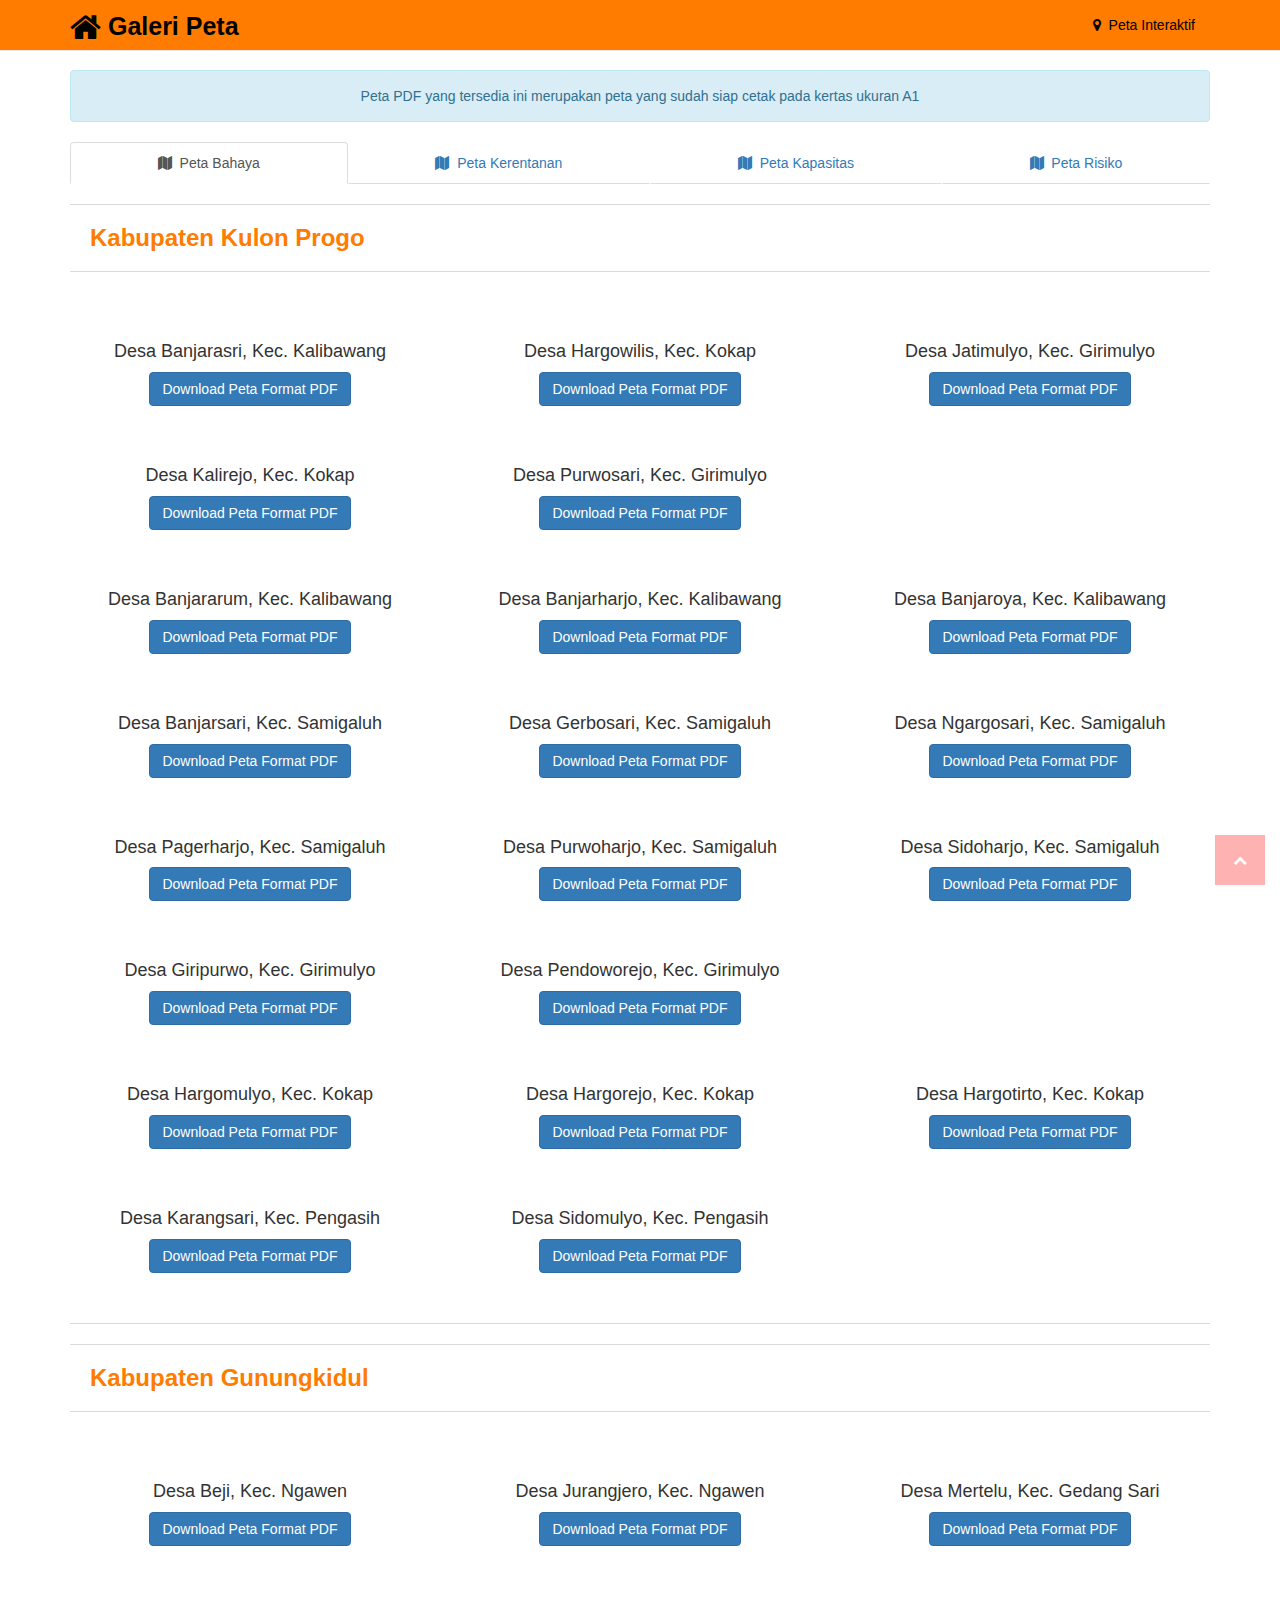
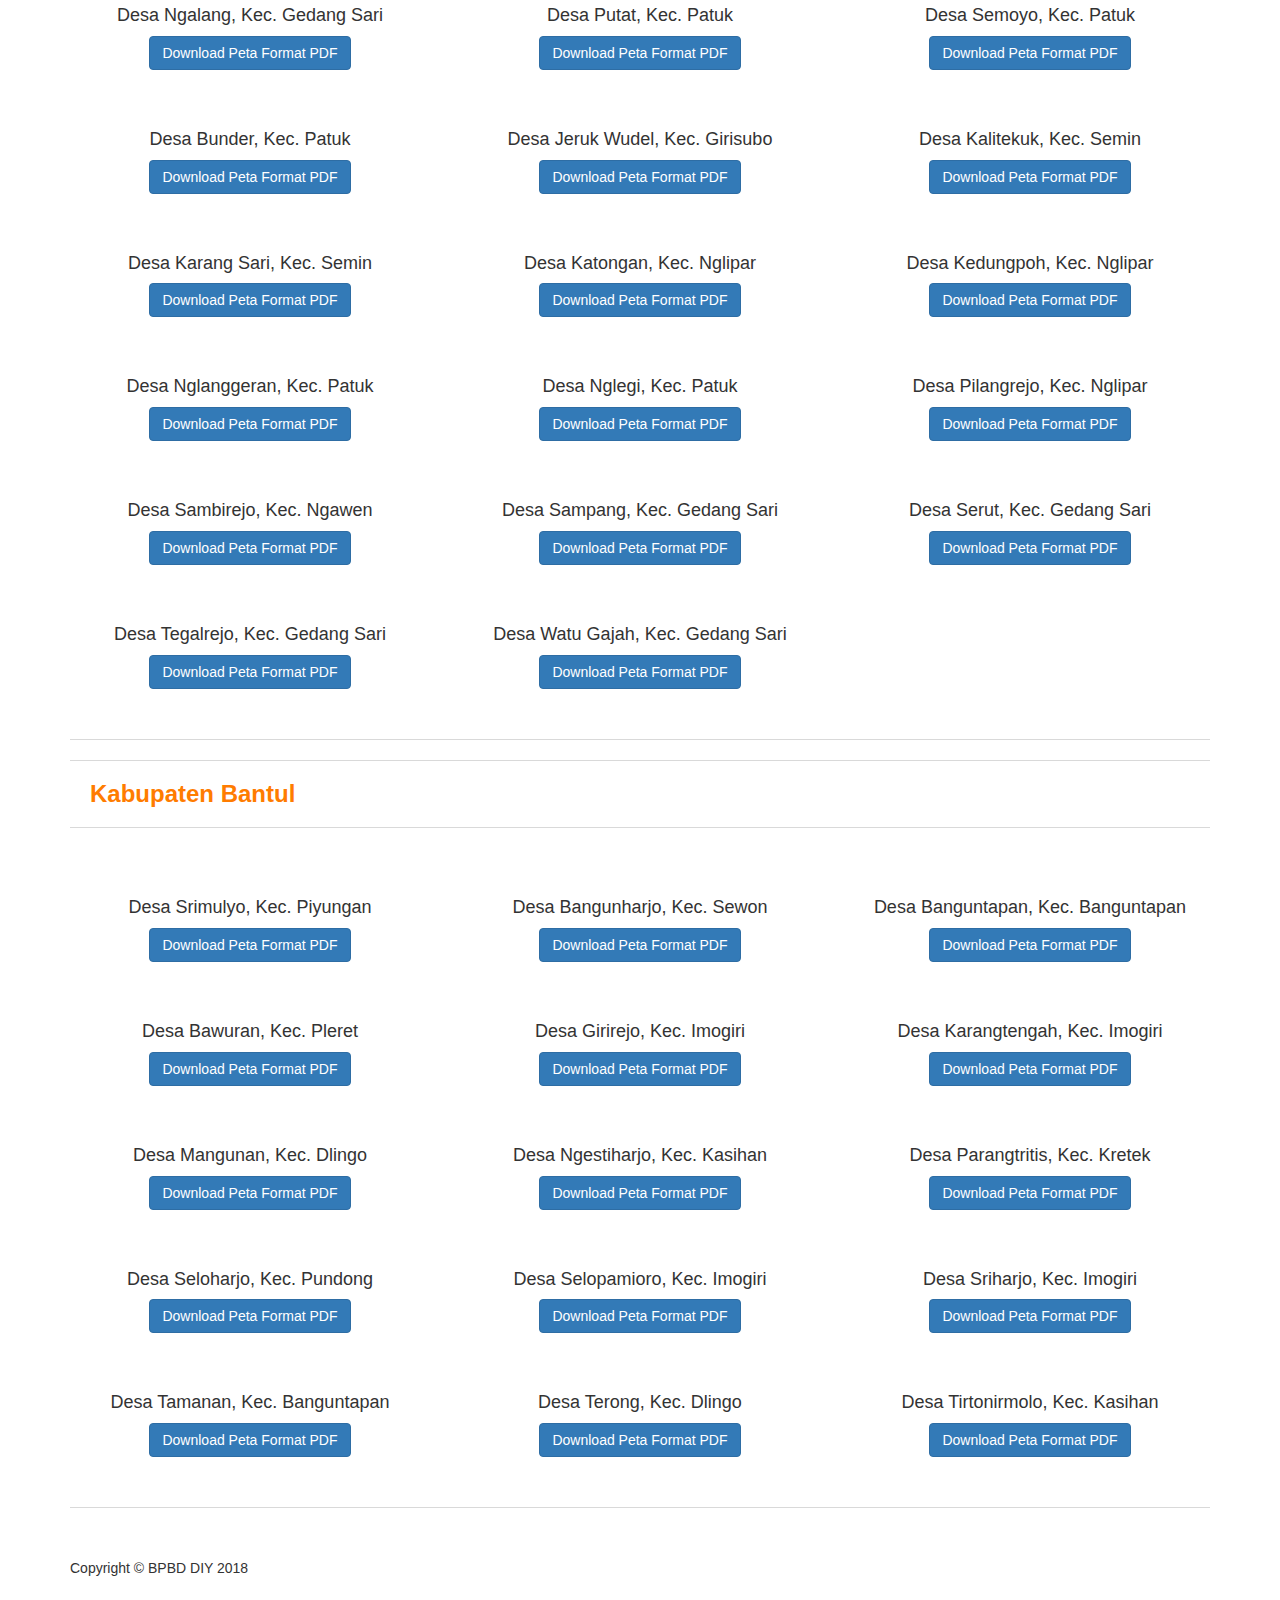
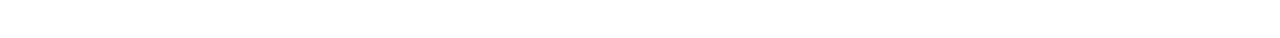
==== commit 19034a4c: "[Edited] Footer" ====
--- a/downloadpeta/index.html
+++ b/downloadpeta/index.html
@@ -22,6 +22,7 @@
 	<!-- jQuery -->
     <script src="js/jquery.js"></script>
     <!-- Google Analytics -->
+    <script async src="https://www.googletagmanager.com/gtag/js?id=UA-122326309-1"></script>
     <script src="../assets/js/gtag.js"></script>
 
 </head>
@@ -1649,14 +1650,15 @@
         <footer>
             <div class="row">
                 <div class="col-lg-12">
-					<p class="pull-right"><a href="#">Kembali ke atas</a></p>
-                    <p>Copyright &copy; unsorry 2018</p>
+					         <!-- <p class="pull-right"><a href="#">Kembali ke atas</a></p> -->
+                    <p>Copyright &copy; BPBD DIY 2018</p>
                 </div>
             </div>
             
         </footer>
         <!-- /.Footer -->
     </div>
+    <a class="pull-right menu-toggle" href="#"><i class="fa fa-chevron-up"></i></a>
     </div>
     <!-- /.container -->
     <!-- Bootstrap Core JavaScript -->
--- a/downloadpeta/css/3-col-portfolio.css
+++ b/downloadpeta/css/3-col-portfolio.css
@@ -58,4 +58,25 @@
 }
 hr {
 	color: #333;
+}
+
+.menu-toggle {
+  position: fixed;
+  right: 15px;
+  bottom: 15px;
+  width: 50px;
+  height: 50px;
+  text-align: center;
+  color: #fff;
+  background: rgba(255, 102, 102, 0.5);
+  line-height: 50px;
+  z-index: 999;
+}
+
+.menu-toggle:focus, .menu-toggle:hover {
+  color: #fff;
+}
+
+.menu-toggle:hover {
+  background: #ff3333;
 }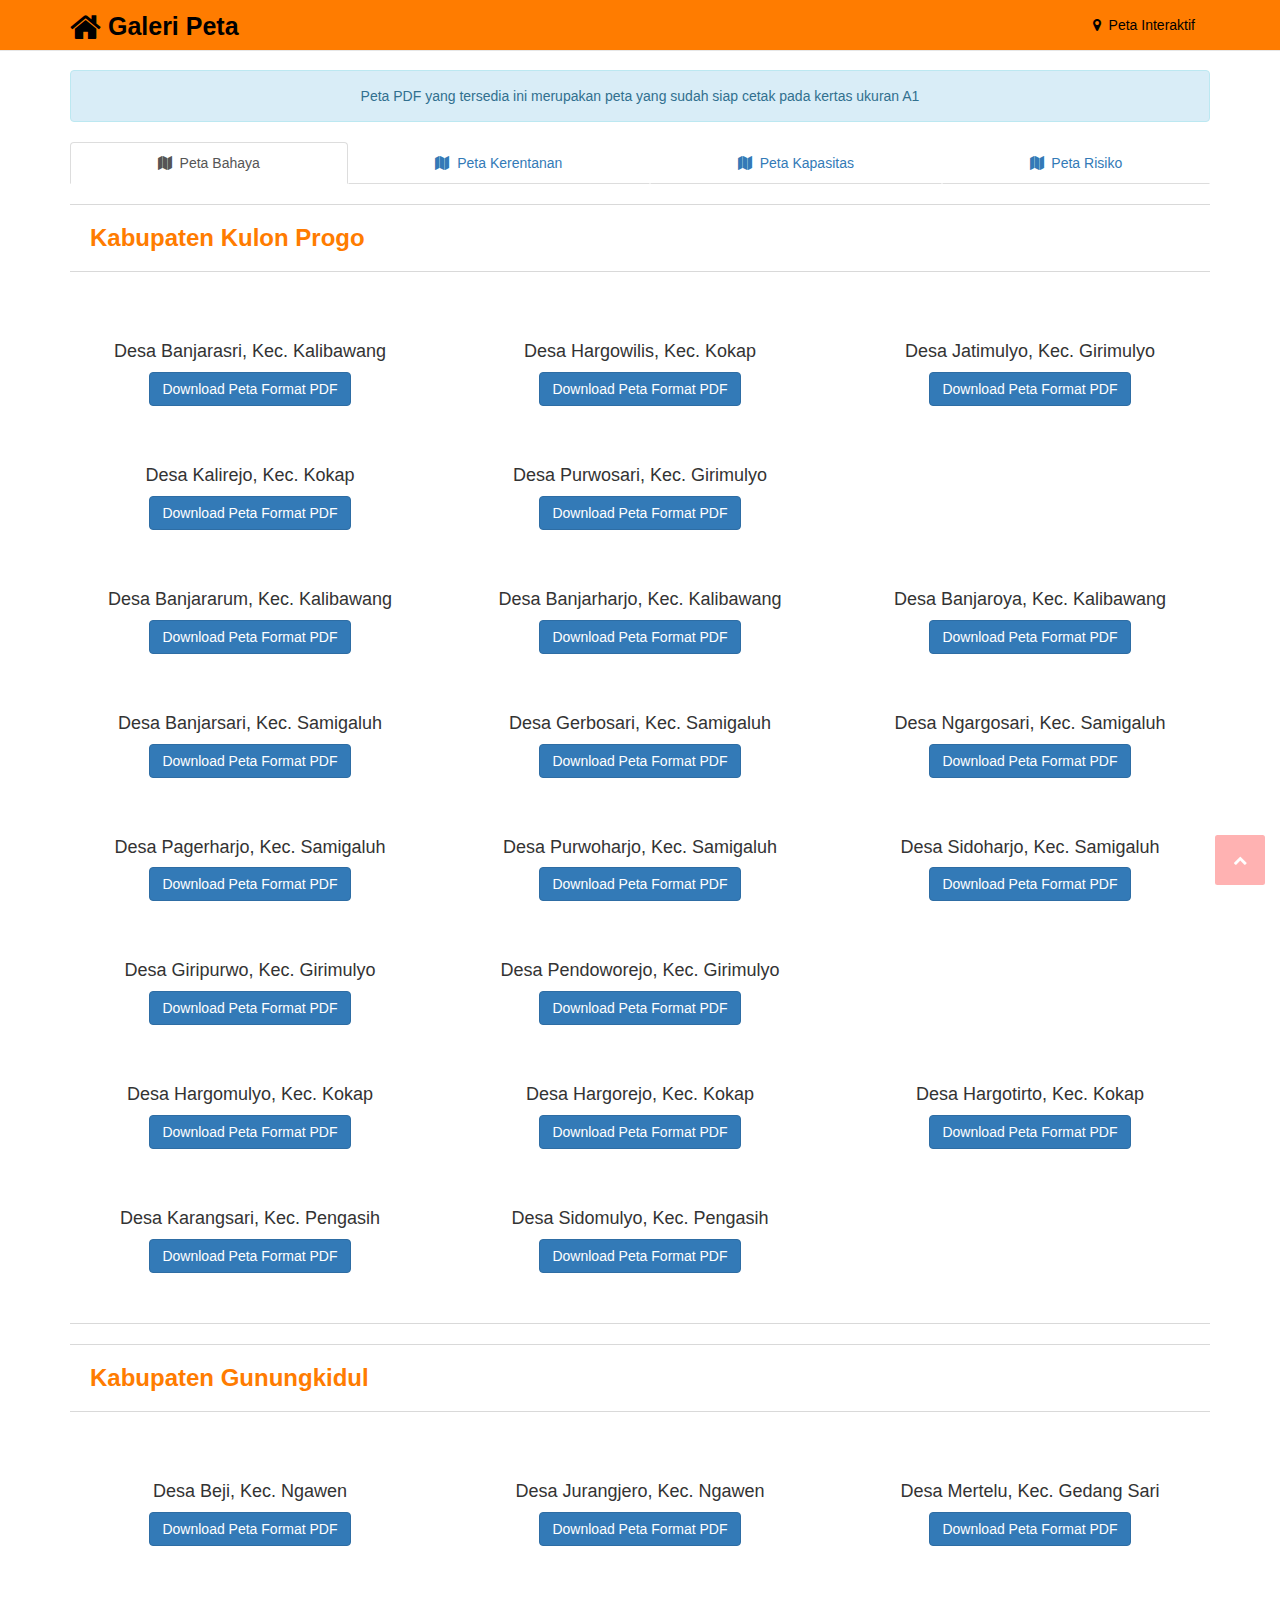
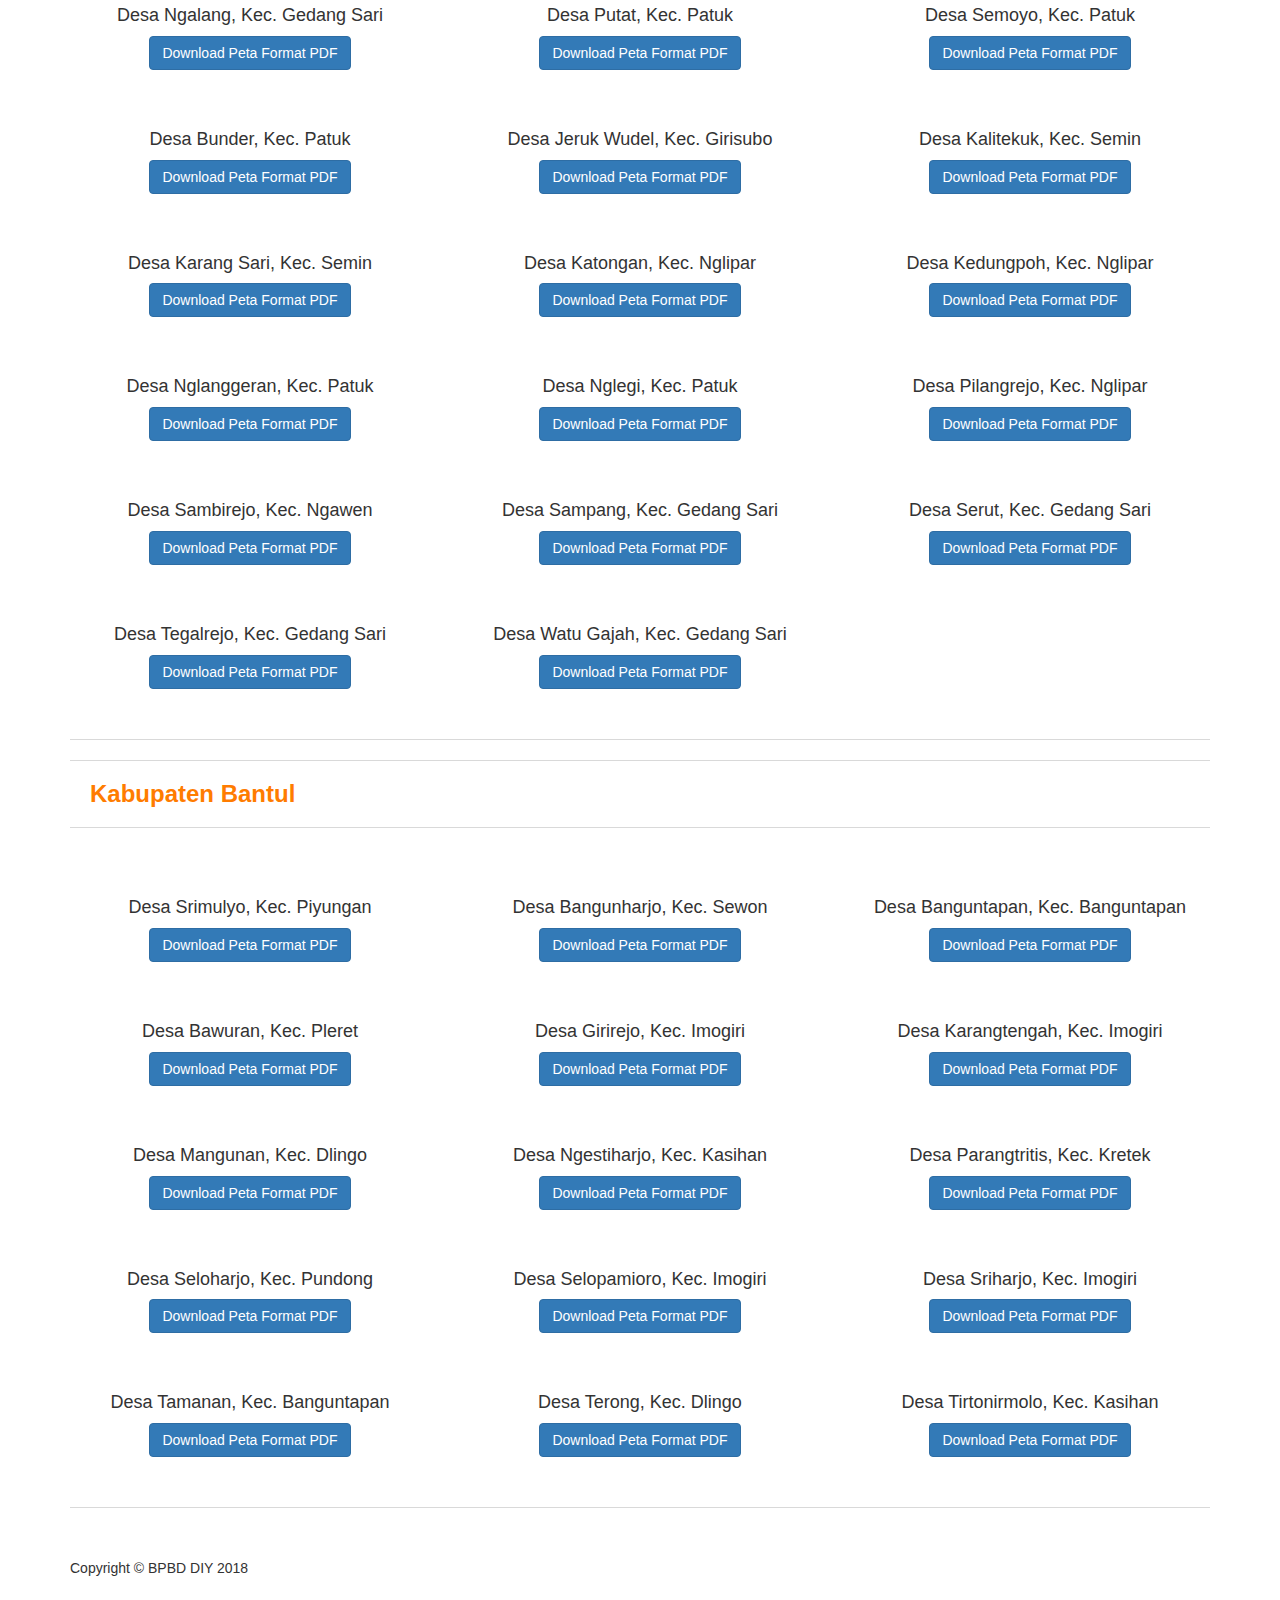
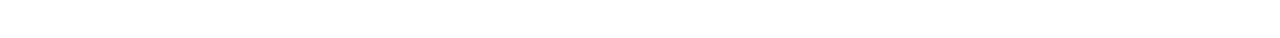
==== commit 51571e62: "Penambahan tombol" ====
--- a/downloadpeta/index.html
+++ b/downloadpeta/index.html
@@ -1658,7 +1658,7 @@
         </footer>
         <!-- /.Footer -->
     </div>
-    <a class="pull-right menu-toggle" href="#"><i class="fa fa-chevron-up"></i></a>
+    <a class="pull-right menu-toggle rounded" href="#"><i class="fa fa-chevron-up"></i></a>
     </div>
     <!-- /.container -->
     <!-- Bootstrap Core JavaScript -->
--- a/downloadpeta/css/3-col-portfolio.css
+++ b/downloadpeta/css/3-col-portfolio.css
@@ -79,4 +79,8 @@
 
 .menu-toggle:hover {
   background: #ff3333;
+}
+
+.rounded {
+  border-radius: 0.25rem !important;
 }